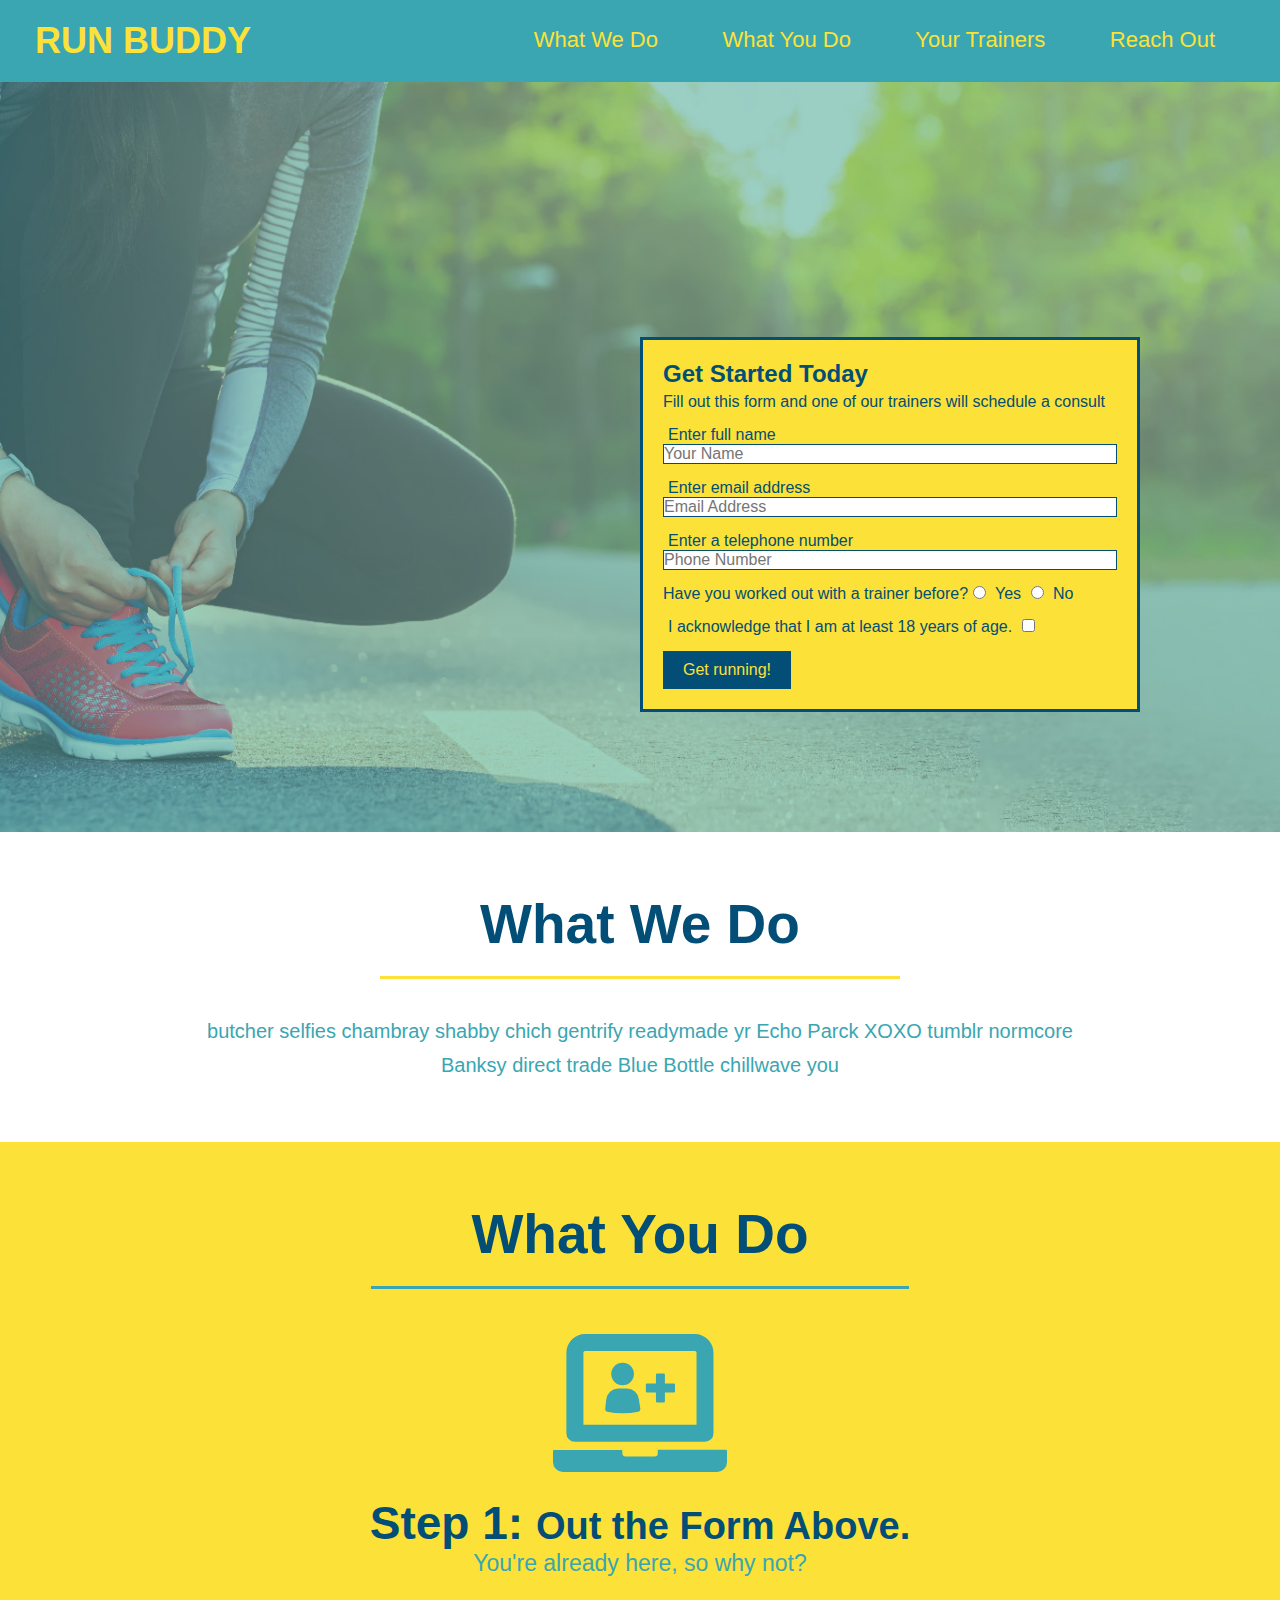
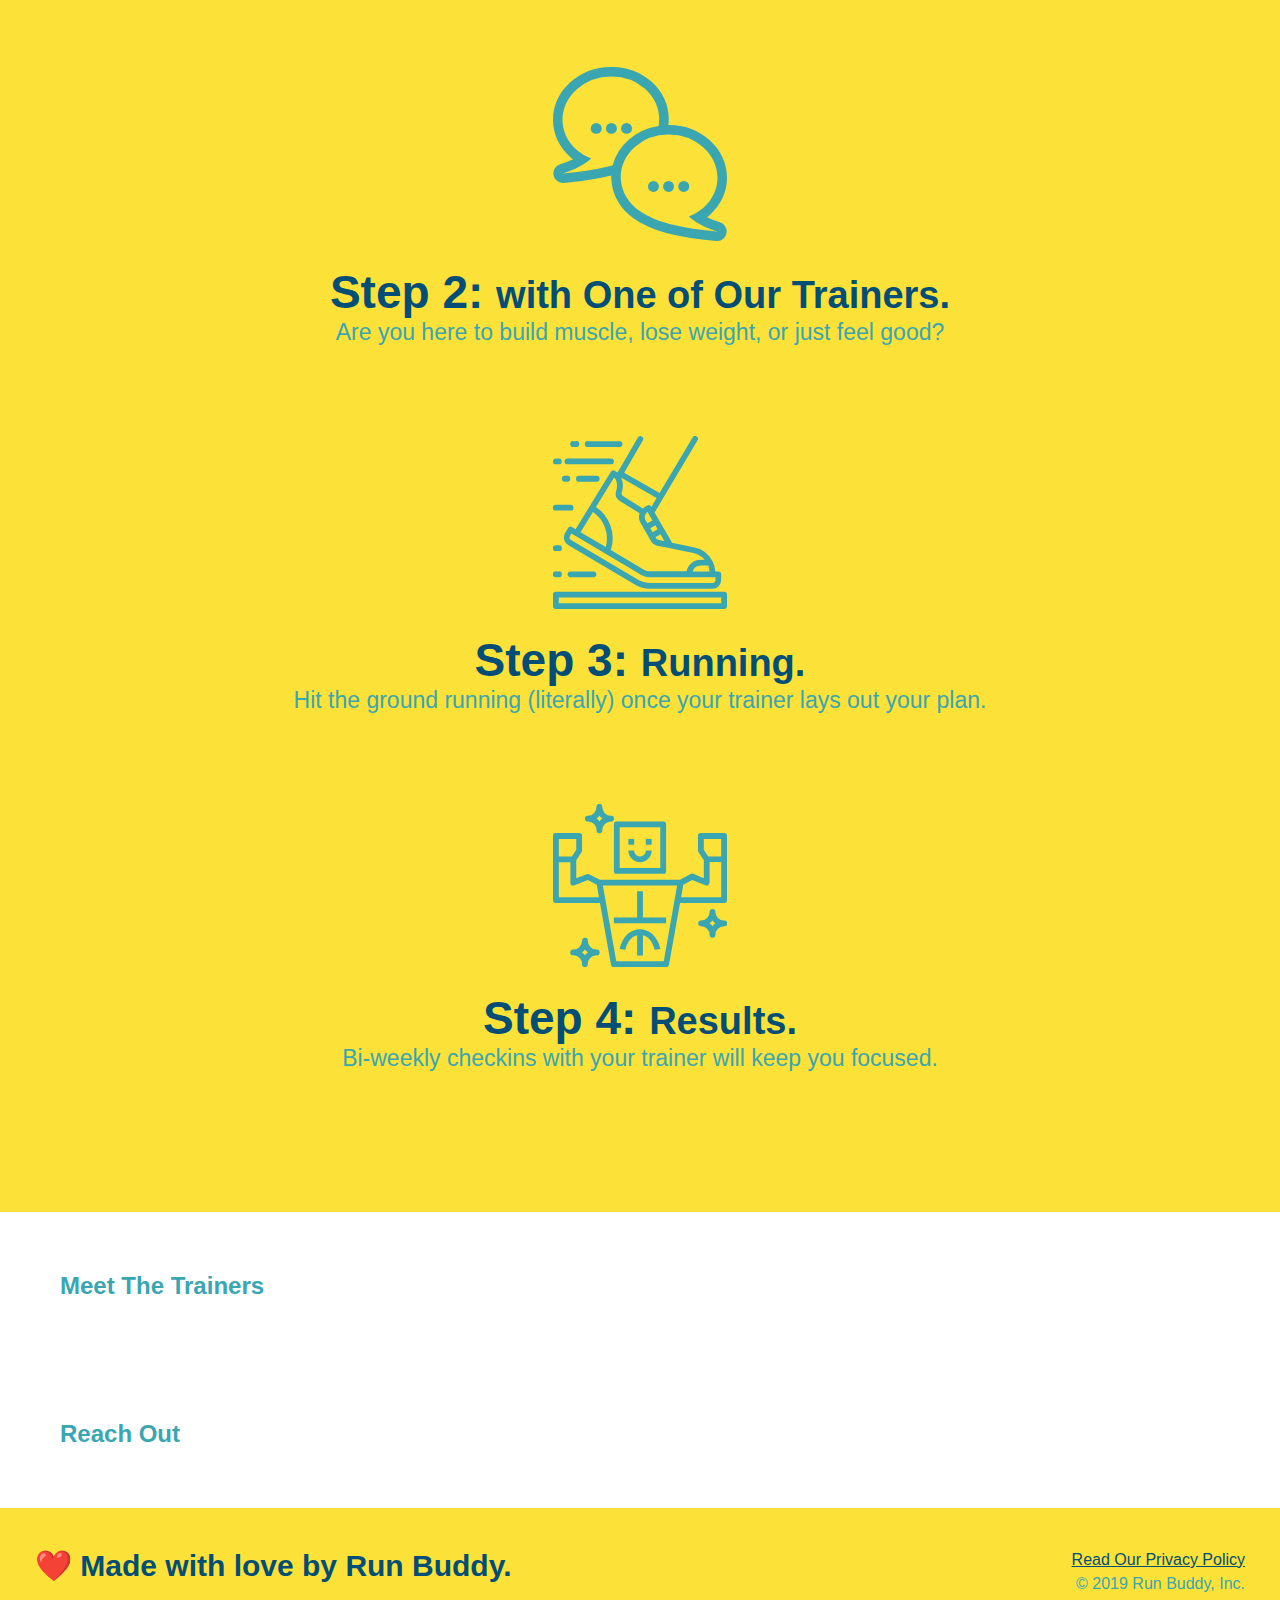
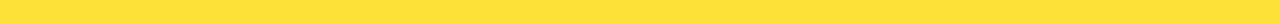
==== index.html @ bf5cc6c4 "span, DRY, multiple class declaration" ====
<!DOCTYPE html>
<html lang="en">

<head>
    <meta charset="UTF-8" />
    <meta http-equiv="X-UA-Compatible" content="IE=edge" />
    <meta name="viewport" content="width=device-width, initial-scale=1.0" />
    <title>Run Buddy</title>
    <link rel="stylesheet" href="assets/css/style.css" />
</head>

<body>
    <header>
        <h1>
            <a href="/">RUN BUDDY</a>
        </h1>

        <nav>
            <!-- Unordered List Element -->

            <ul>
                <!-- List item element -->

                <li>
                    <!-- Anchor element -->

                    <a href="#what-we-do">What We Do</a>
                </li>

                <li>
                    <a href="#what-you-do">What You Do</a>
                </li>

                <li>
                    <a href="#your-trainers">Your Trainers</a>
                </li>

                <li>
                    <a href="#reach-out">Reach Out</a>
                </li>
            </ul>
        </nav>
    </header>

    <!--Hero/jumbotron-->
    <section class="hero">
        <div class="hero-form">
            <h3>Get Started Today</h3>

            <p>
                Fill out this form and one of our trainers will schedule a consult
            </p>

            <!-- Add form element -->

            <form action="">
                <label for="name">Enter full name</label>

                <input type="text" placeholder="Your Name" name="name" id="name" class="form-input" />

                <label for="email">Enter email address</label>

                <input type="email" placeholder="Email Address" name="email" id="email" class="form-input" />

                <label for="phone">Enter a telephone number</label>

                <input type="tel" placeholder="Phone Number" name="phone" id="phone" class="form-input" />

                <p>
                    Have you worked out with a trainer before?

                    <input type="radio" name="trainer-confirm" id="trainer-yes" />

                    <label for="trainer-yes">Yes</label>

                    <input type="radio" name="trainer-confirm" id="trainer-no" />

                    <label for="trainer-no">No</label>
                </p>

                <p>
                    <label for="age">I acknowledge that I am at least 18 years of age.</label>

                    <input type="checkbox" id="age" name="age-confirm" />
                </p>

                <button type="submit">Get running!</button>
            </form>

            <!-- end hero -->
        </div>
    </section>

    <!--What We Do section-->
    <section id="what'we'do" class="intro">
        <h2 class="section-title primary-border">What We Do</h2>

        <p>
            butcher selfies chambray shabby chich gentrify readymade yr Echo Parck
            XOXO tumblr normcore Banksy direct trade Blue Bottle chillwave you
        </p>
    </section>

    <!--What You Do section-->
    <section id="what-you-do" class="steps">
        <h2 class="section-title secondary-border">What You Do</h2>

        <div>
            <img src="assets/css/images/01-04-svgs/step-1.svg" alt="">

            <h3>Step 1: <span>Out the Form Above.</span> </h3>

            <p>You're already here, so why not?</p>
        </div>

        <div>
            <img src="assets/css/images/01-04-svgs/step-2.svg" alt="">

            <h3>Step 2: <span> with One of Our Trainers.</span></h3>

            <p>Are you here to build muscle, lose weight, or just feel good?</p>
        </div>

        <div>
            <img src="assets/css/images/01-04-svgs/step-3.svg" alt="">

            <h3>Step 3: <span> Running.</span></h3>

            <p>Hit the ground running (literally) once your trainer lays out your plan.</p>
        </div>

        <div>
            <img src="assets/css/images/01-04-svgs/step-4.svg" alt="">

            <h3>Step 4: <span> Results.</span></h3>

            <p>Bi-weekly checkins with your trainer will keep you focused.</p>
        </div>
    </section>

    <!--Meet the trainers section-->
    <section id="your-trainers">
        <h2>Meet The Trainers</h2>
    </section>

    <!--Reach Out section-->
    <section id="reach-out">
        <h2>Reach Out</h2>
    </section>

    <!--Footer-->
    <footer>
        <h2>❤️ Made with love by Run Buddy.</h2>

        <div>
            <a href="#">Read Our Privacy Policy</a><br />

            &copy; 2019 Run Buddy, Inc.
        </div>
    </footer>
</body>

</html>
---- assets/css/style.css ----
* {
  margin: 0;

  padding: 0;

  box-sizing: border-box;
}

body {
  /* more on this crazy alphanumerical value in a minute! */

  color: #39a6b2;

  font-family: helvetica, Arial, sans-serif;
}

/* apply styles to <header> */

header {
  padding: 20px 35px;

  background-color: #39a6b2;
}

header h1 {
  font-weight: bold;

  font-size: 36px;

  color: #fce138;

  margin: 0;

  display: inline;
}

header a {
  text-decoration: none;

  color: #fce138;
}

header nav {
  float: right;

  margin: 7px 0;
}

header nav ul li {
  display: inline;
}

header nav ul li a {
  margin: 0 30px;

  font-weight: lighter;

  font-size: 22px;
}

footer {
  background-color: #fce138;

  width: 100%;

  padding: 40px 35px;
}

footer h2 {
  display: inline;

  color: #024e76;

  font-size: 30px;

  margin: 0;
}

footer div {
  float: right;

  line-height: 1.5;

  text-align: right;
}

footer a {
  color: #024e76;
}

section {
  padding: 60px;
}

/* Hero Style Start */

.hero {
  background-image: url("images/hero-bg.jpeg");

  height: 750px;

  background-size: cover;

  background-position: center;

  position: relative;
}

/* Hero form style */

.hero-form {
  border: solid 3px #024e76;

  background-color: #fce138;

  padding: 20px;

  width: 500px;

  color: #024e76;

  position: absolute;

  bottom: 120px;

  right: 140px;
}

.hero-form h3 {
  font-size: 24px;

  margin: 0;
}

.hero-form p {
  margin: 5px 0 15px 0;
}

.form-input {
  border: 1px solid #024e76;

  display: block;

  padding: 7px 15 px;

  font-size: 16px;

  color: #024e76;

  width: 100%;

  margin-bottom: 15px;
}

.hero-form label {
  margin: 0 5px;
}

.hero-form button {
  color: #fce138;

  background-color: #024e76;

  border: none;

  padding: 10px 20px;

  font-size: 16px;
}

/* Hero Style End */

/* What we do section */

.intro {
  text-align: center;
}

.intro p {
  line-height: 1.7;

  color: #39a6b2;

  width: 80%;

  font-size: 20px;

  /* add this alongside your other declarations */

  margin: 0 auto;
}

/* What we do section end */

/* What you do section */

.steps {
  text-align: center;

  background-color: #fce138;
}

.section-title {
  font-size: 55px;

  color: #024e76;

  margin-bottom: 35px;

  padding: 0 100px 20px 100px;

  display: inline-block;

  border-bottom: 3px solid;
}

.primary-border {

border-color: #fce138;

}

.secondary-border {

border-color: #39a6b2;

}

.steps div {

margin-bottom: 80px;

}

.steps img {

width: 15%;

margin: 10px 0;

}

.steps h3 {

color: #024e76;

font-size: 46px;

margin-top: 10px;

}

.steps p {

color: #39a6b2;

font-size: 23px;

}

.steps span {

font-size: 38px;

}
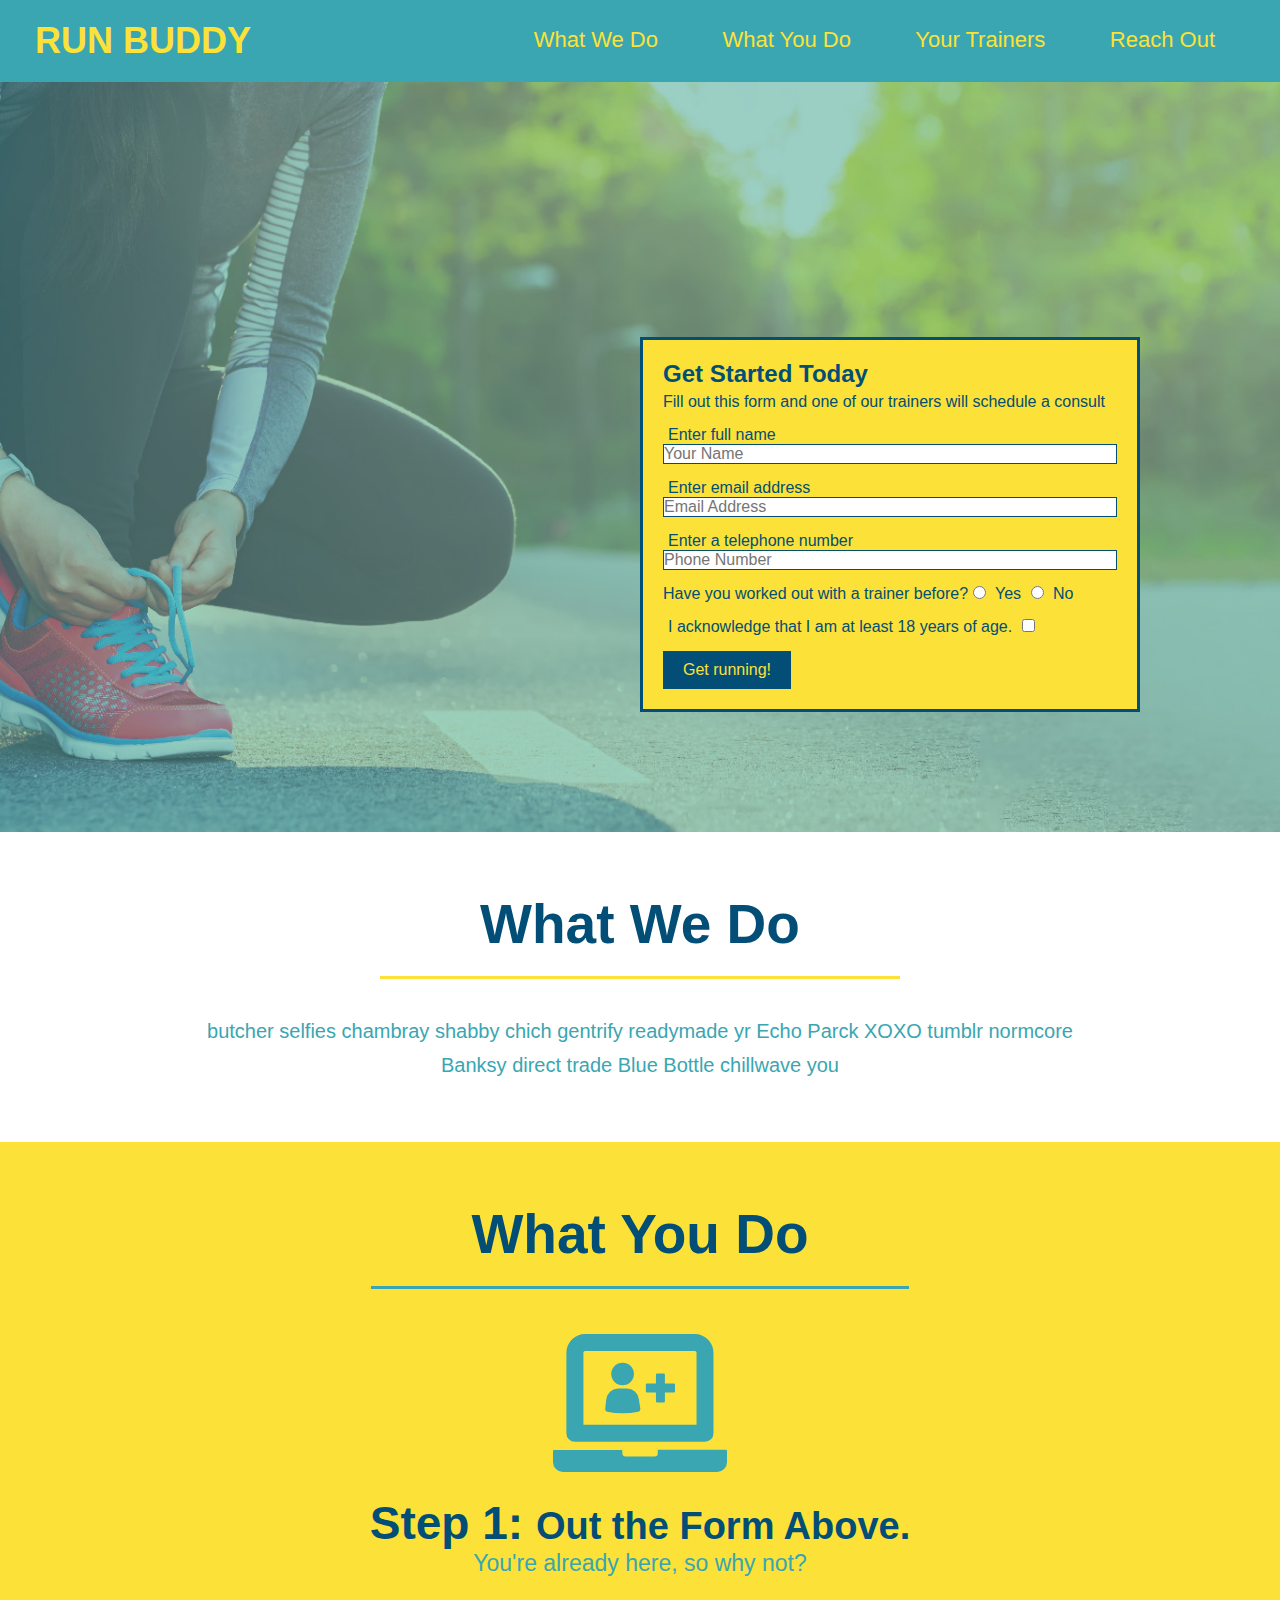
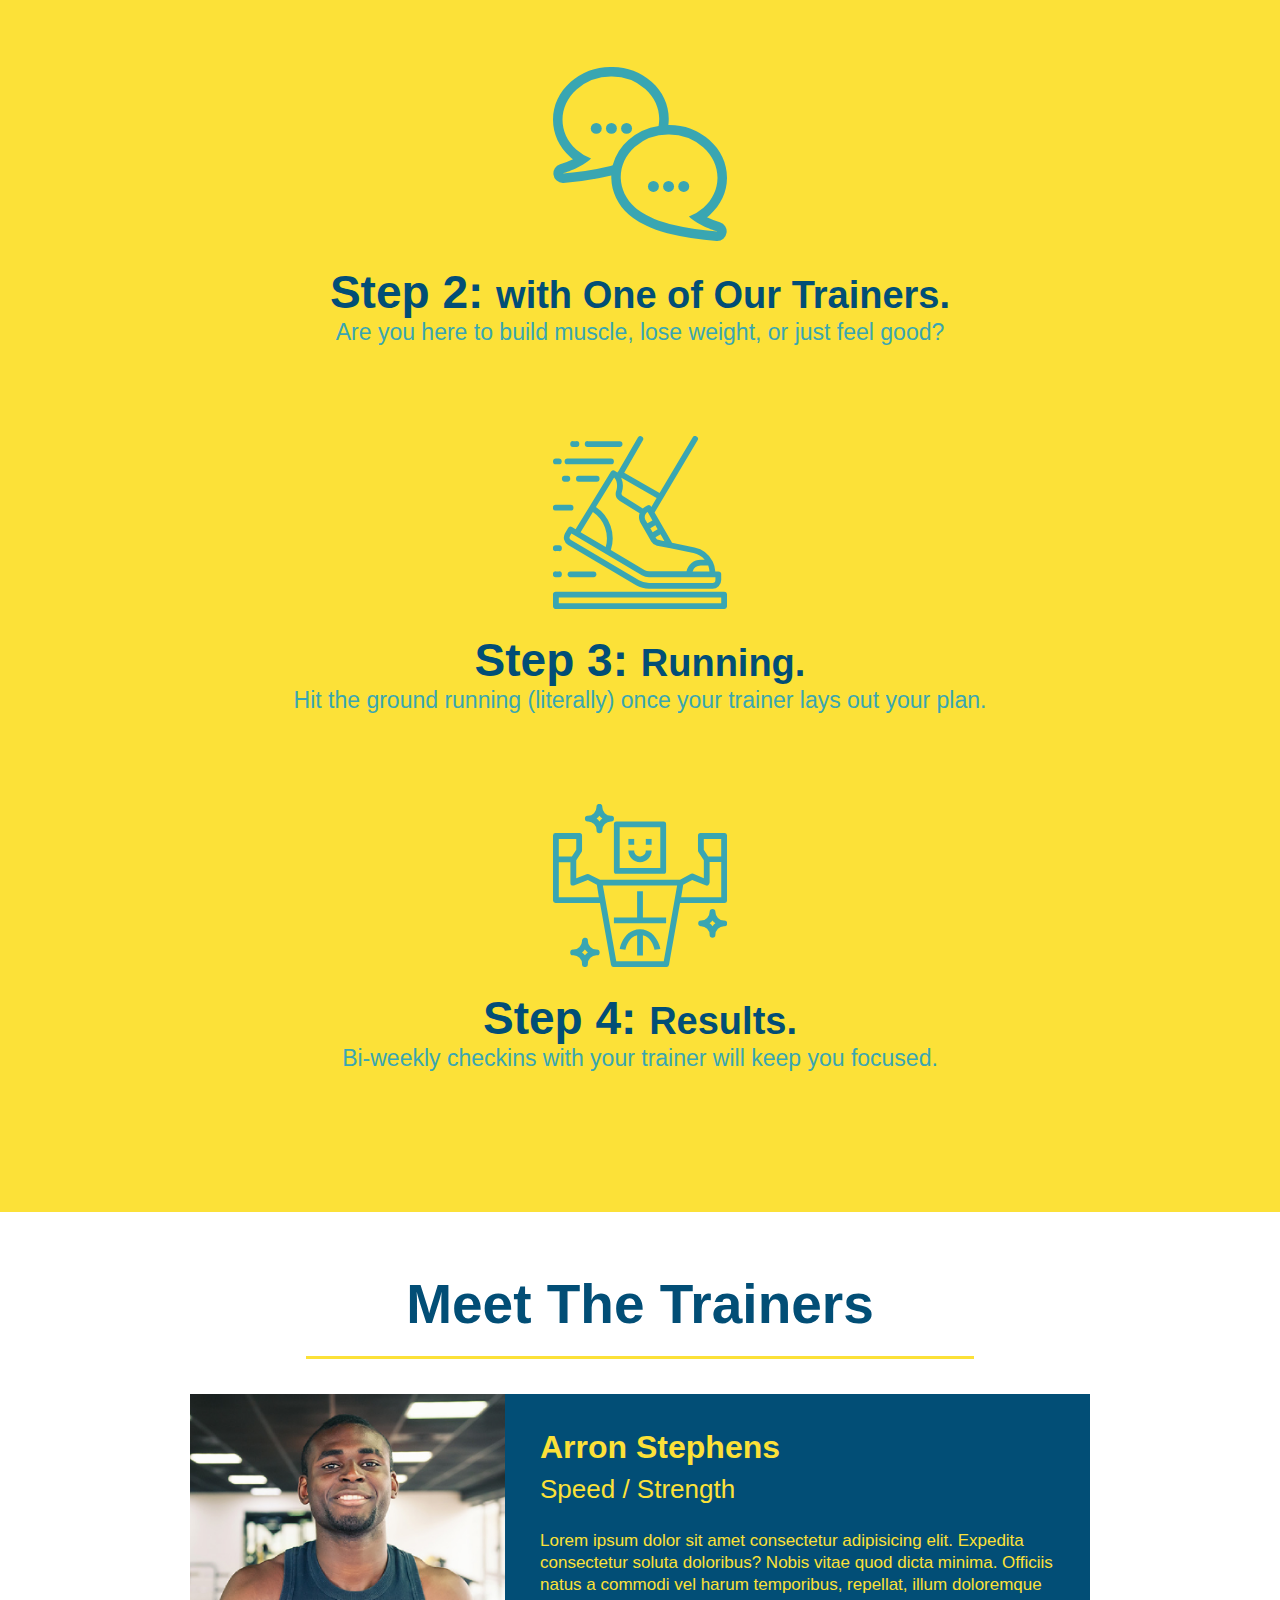
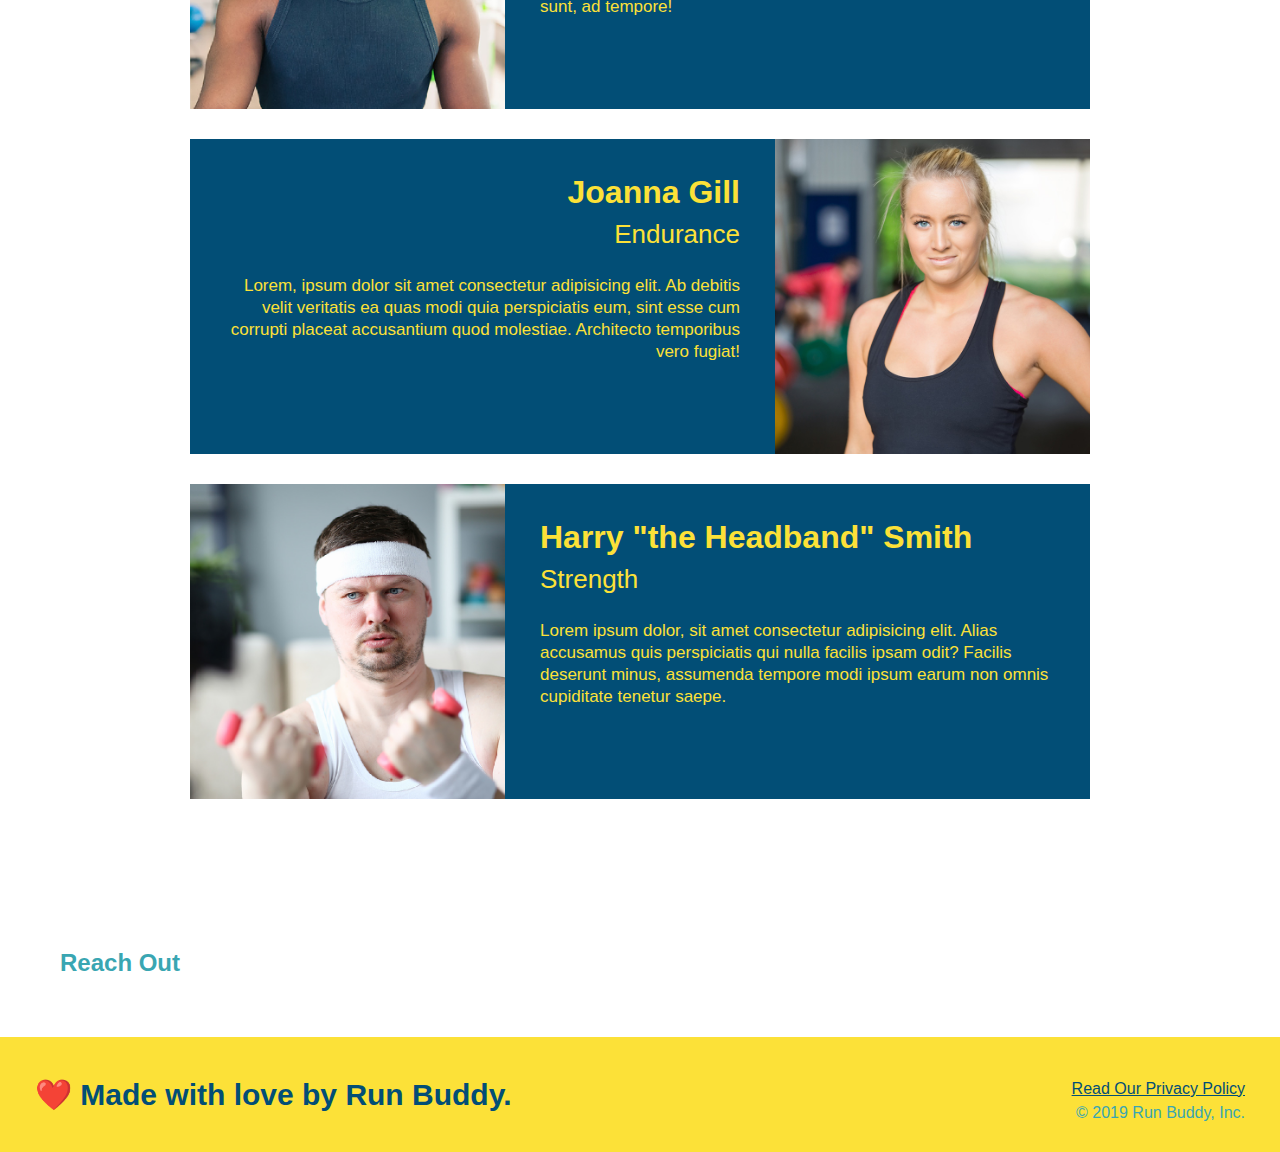
==== commit 8669300f: "all trainer bio updated and formatted" ====
--- a/index.html
+++ b/index.html
@@ -139,8 +139,72 @@
     </section>
 
     <!--Meet the trainers section-->
-    <section id="your-trainers">
-        <h2>Meet The Trainers</h2>
+    <section id="your-trainers" class="trainers">
+        <h2 class="section-title primary-border">Meet The Trainers</h2>
+
+        <article class="trainer">
+
+            <img src="assets/css/images/trainer-1.jpg" alt="Arron Stephens in his workout clothes, ready to pump iron">
+
+            <div class="trainer-bio text-left">
+
+                <h3>Arron Stephens</h3>
+
+                <h4>Speed / Strength</h4>
+
+                <p>
+
+                    Lorem ipsum dolor sit amet consectetur adipisicing elit. Expedita consectetur soluta doloribus?
+                    Nobis vitae quod dicta minima. Officiis natus a commodi vel harum temporibus, repellat, illum
+                    doloremque sunt, ad tempore!
+
+                </p>
+
+            </div>
+
+        </article>
+
+        <!-- second trainer bio -->
+
+        <article class="trainer">
+
+            <div class="trainer-bio text-right">
+
+                <h3>Joanna Gill</h3>
+
+                <h4>Endurance</h4>
+
+                <p>Lorem, ipsum dolor sit amet consectetur adipisicing elit. Ab debitis velit veritatis ea quas modi
+                    quia perspiciatis eum, sint esse cum corrupti placeat accusantium quod molestiae. Architecto
+                    temporibus vero fugiat!</p>
+
+            </div>
+
+            <img src="assets/css/images/trainer-2.jpg" alt="Joanna Gill cooling off after a workout" />
+
+        </article>
+
+        <!-- third trainer bio -->
+
+        <article class="trainer">
+
+            <img src="assets/css/images/trainer-3.jpg"
+                alt="Harry Smith wearing a headband and lifting comically small pink weights" />
+
+            <div class="trainer-bio text-left">
+
+                <h3>Harry "the Headband" Smith</h3>
+
+                <h4>Strength</h4>
+
+                <p>Lorem ipsum dolor, sit amet consectetur adipisicing elit. Alias accusamus quis perspiciatis qui nulla
+                    facilis ipsam odit? Facilis deserunt minus, assumenda tempore modi ipsum earum non omnis cupiditate
+                    tenetur saepe.</p>
+
+            </div>
+
+        </article>
+
     </section>
 
     <!--Reach Out section-->
--- a/assets/css/style.css
+++ b/assets/css/style.css
@@ -262,4 +262,84 @@
 
 font-size: 38px;
 
-}+}
+
+/* What you do end */
+
+/* Your Trainers */
+
+.trainers {
+
+text-align: center;
+
+}
+
+.trainer {
+
+width: 900px;
+
+margin: 0 auto 30px auto;
+
+background: #024e76;
+
+color: #fce138;
+
+overflow: auto;
+
+}
+
+.trainer img {
+
+width: 35%;
+
+float: left;
+
+}
+
+.trainer-bio {
+
+padding: 35px;
+
+float: left;
+
+width: 65%;
+
+}
+
+.text-left {
+
+text-align: left;
+
+}
+
+.text-right {
+
+text-align: right;
+
+}
+
+.trainer-bio h3 {   
+
+font-size: 32px;
+
+margin-bottom: 8px;
+
+}
+
+.trainer-bio h4 {
+
+font-weight: lighter;
+
+font-size: 26px;
+
+margin-bottom: 25px;
+
+}
+
+.trainer-bio p {
+
+font-size: 17px;
+
+line-height: 1.3;
+
+}
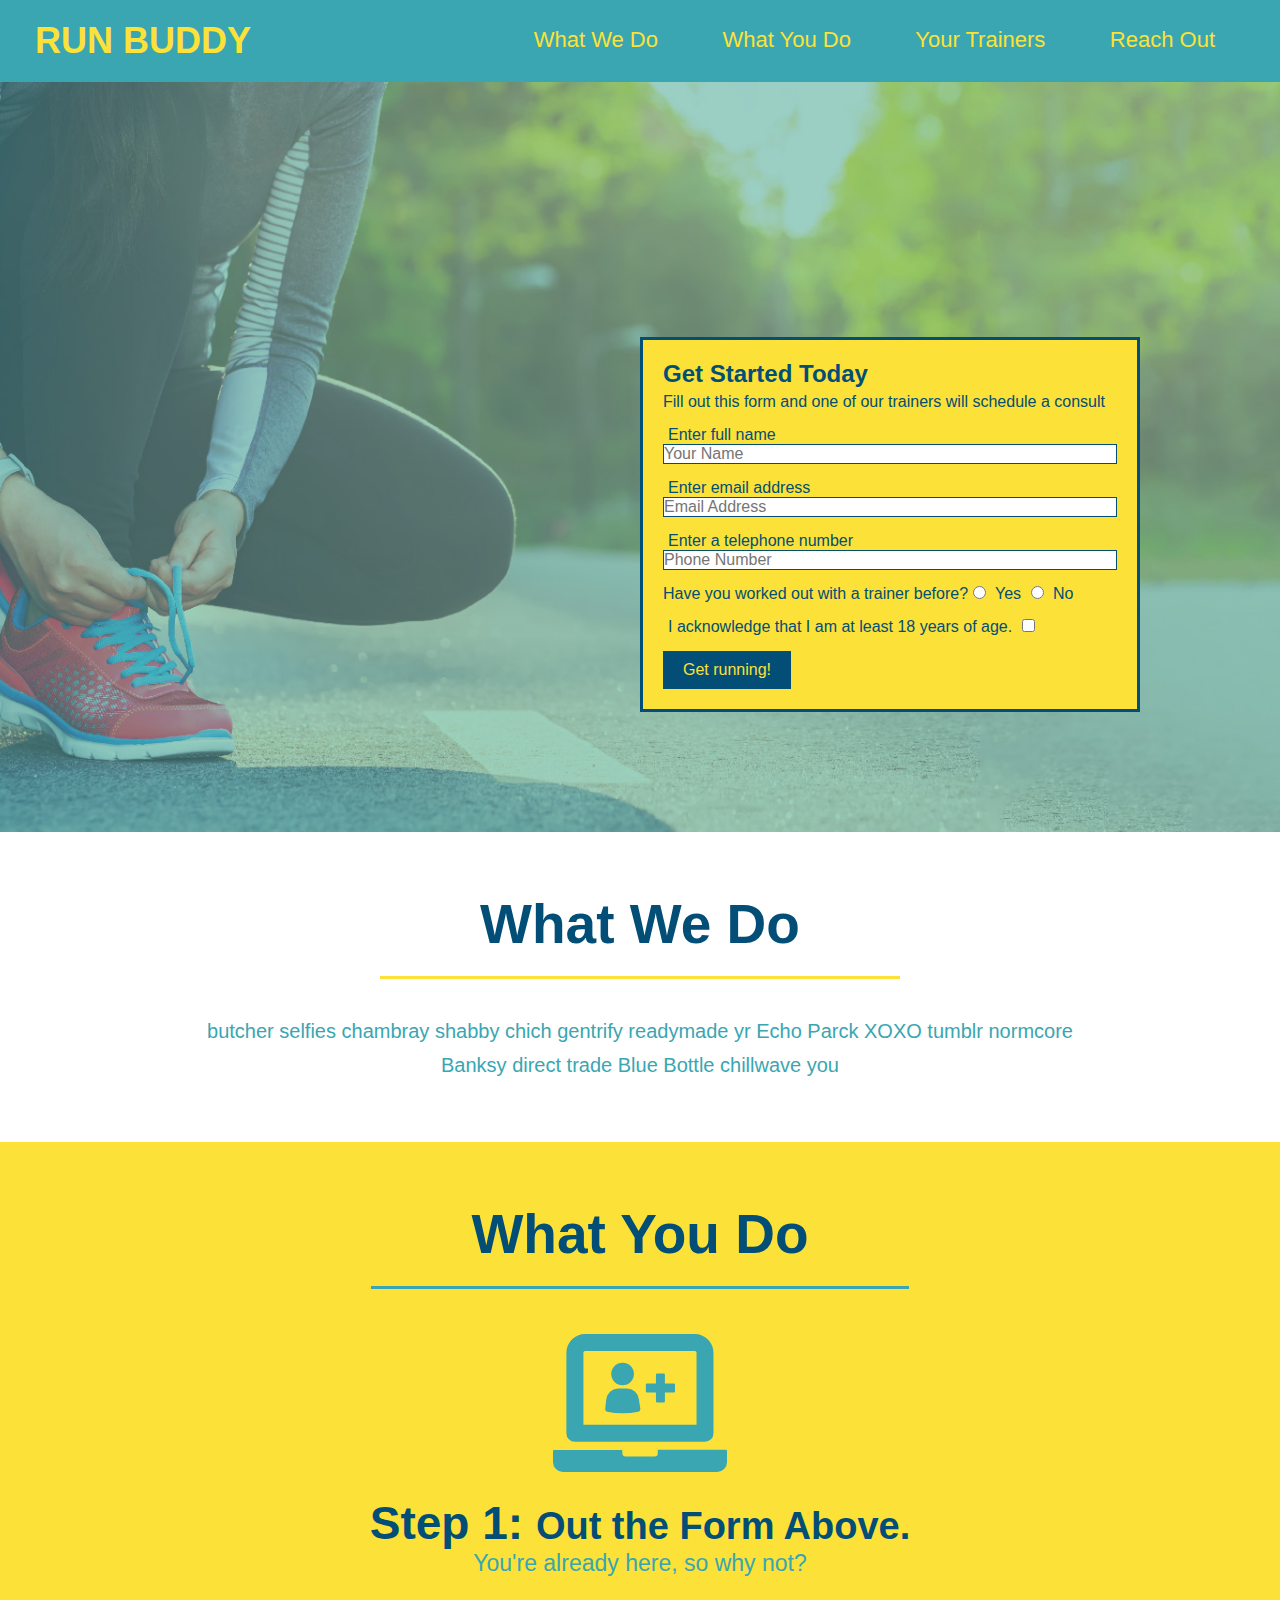
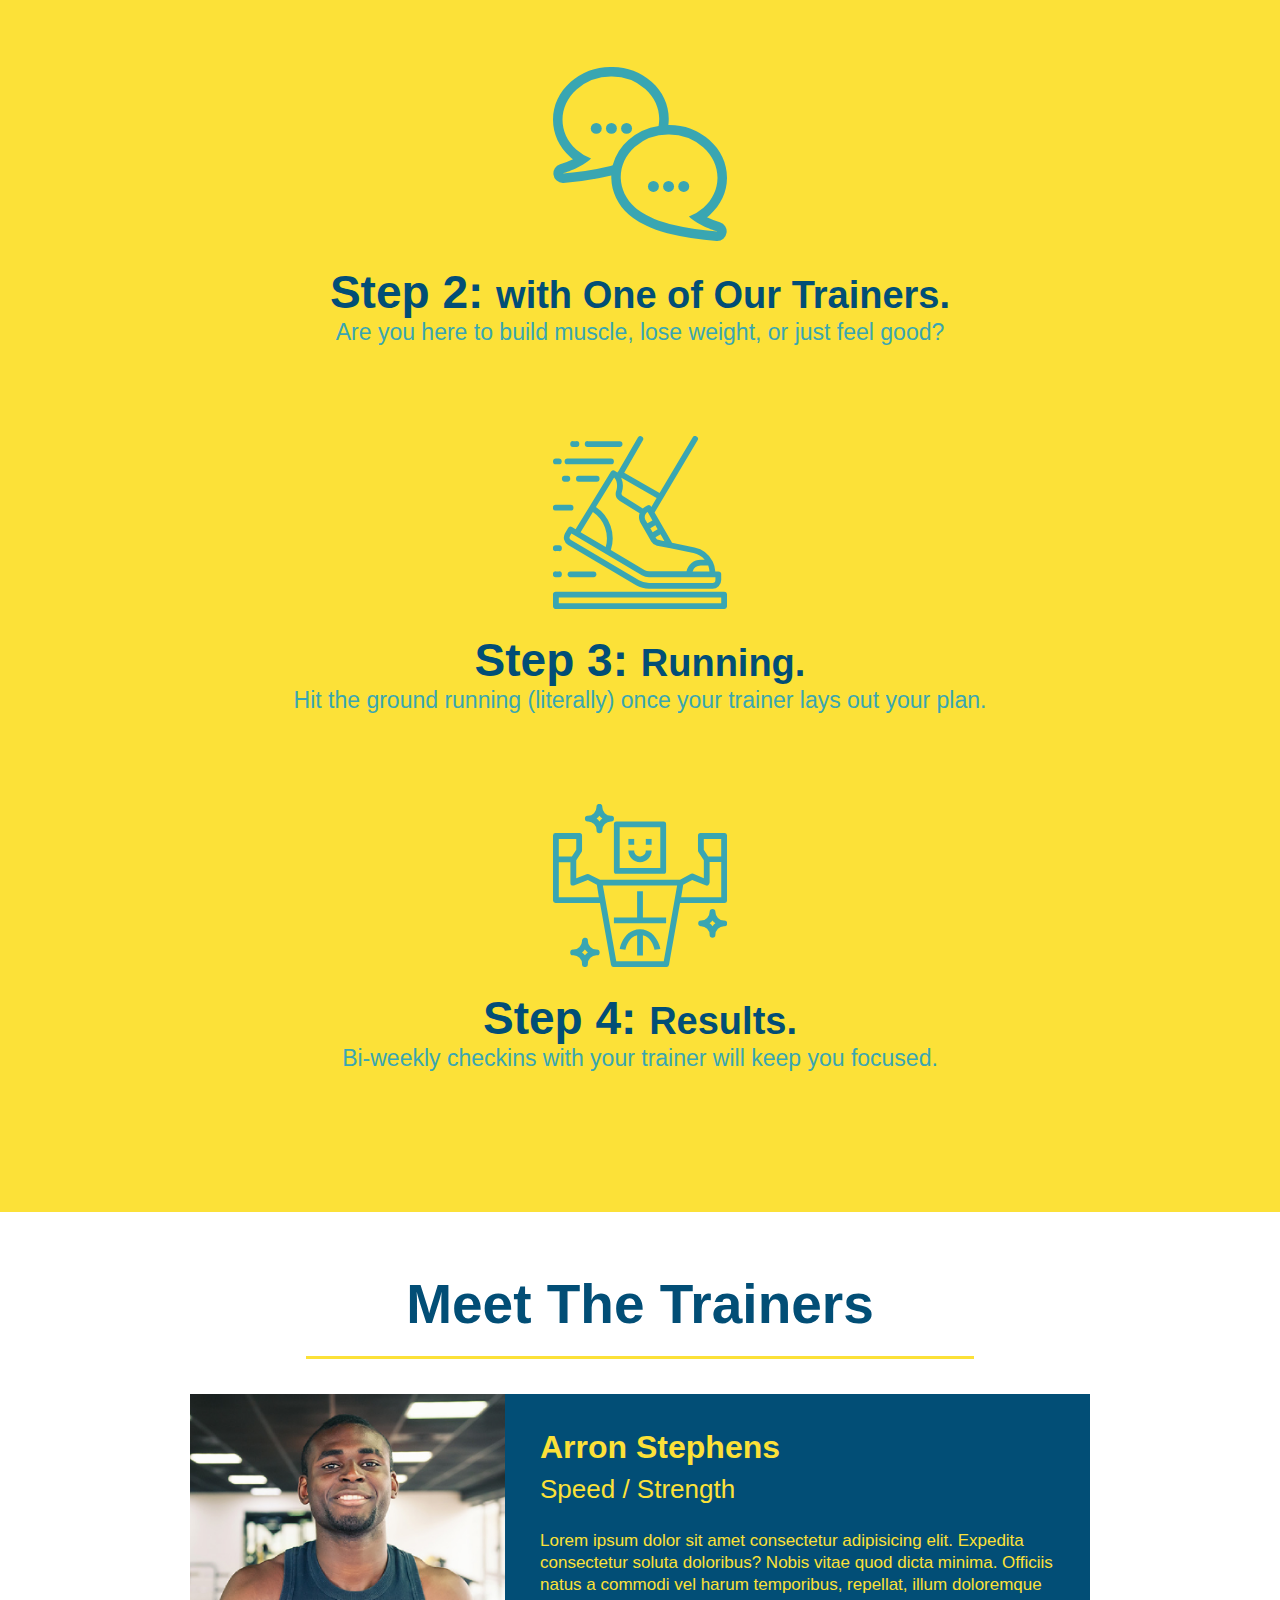
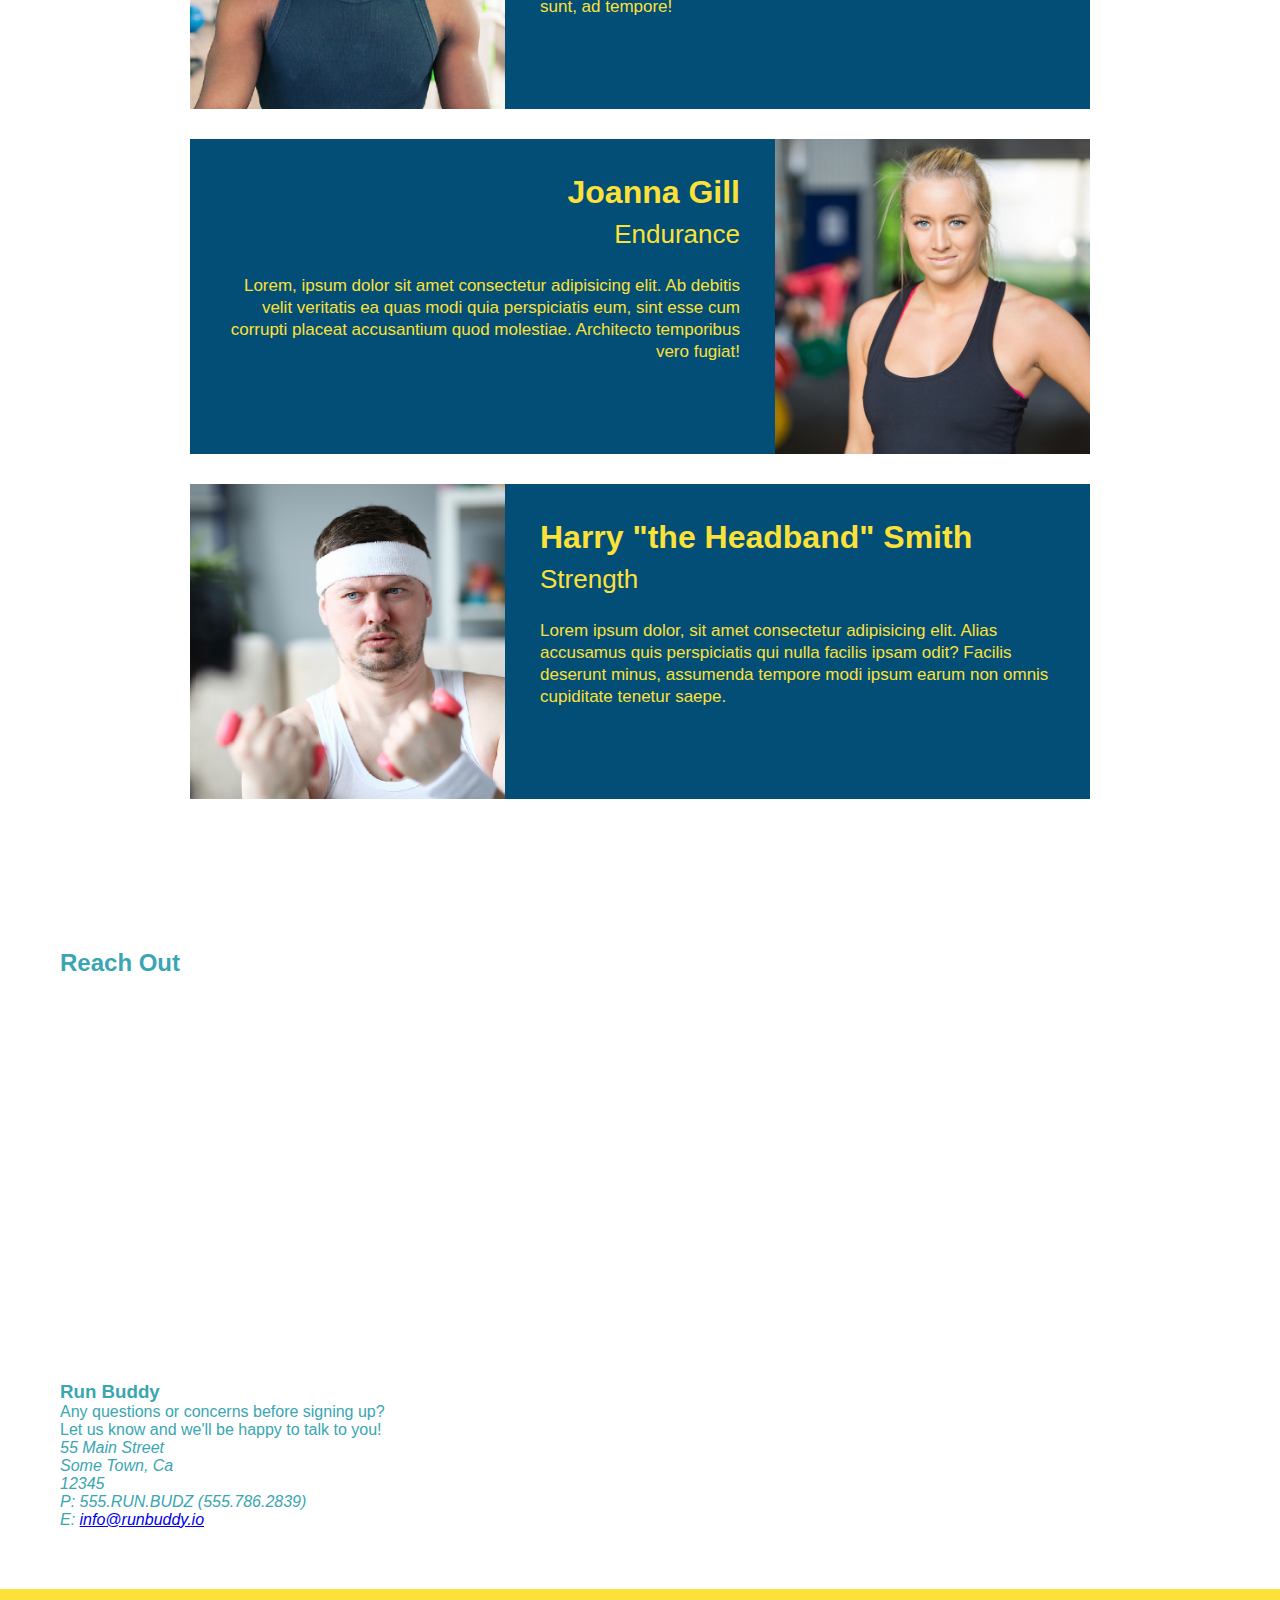
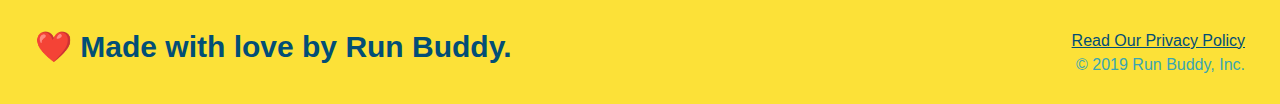
==== commit 659e9ab8: "iframe, address" ====
--- a/index.html
+++ b/index.html
@@ -210,6 +210,46 @@
     <!--Reach Out section-->
     <section id="reach-out">
         <h2>Reach Out</h2>
+
+        <div class="contact-info">
+
+            <iframe
+                src="
+                https://www.google.com/maps/embed?pb=!1m18!1m12!1m3!1d2885.2345832772603!2d-79.76174168412244!3d43.68488627912023!2m3!1f0!2f0!3f0!3m2!1i1024!2i768!4f13.1!3m3!1m2!1s0x882b159775f459af%3A0x6184ced836f66ae!2sBrampton%20City%20Hall!5e0!3m2!1sen!2sca!4v1652155874396!5m2!1sen!2sca"
+                width="400" height="400" style="border:0;" allowfullscreen="" loading="lazy">
+
+            </iframe>
+        </div>
+
+        <div>
+
+            <h3>Run Buddy</h3>
+
+            <p>
+
+                Any questions or concerns before signing up?
+
+                <br />
+
+                Let us know and we'll be happy to talk to you!
+
+            </p>
+
+            <address>
+
+                55 Main Street <br />
+
+                Some Town, Ca <br />
+
+                12345 <br />
+
+                P: 555.RUN.BUDZ (555.786.2839) <br />
+
+                E: <a href="mailto:info@runbuddy.io">info@runbuddy.io</a>
+
+            </address>
+
+        </div>
     </section>
 
     <!--Footer-->
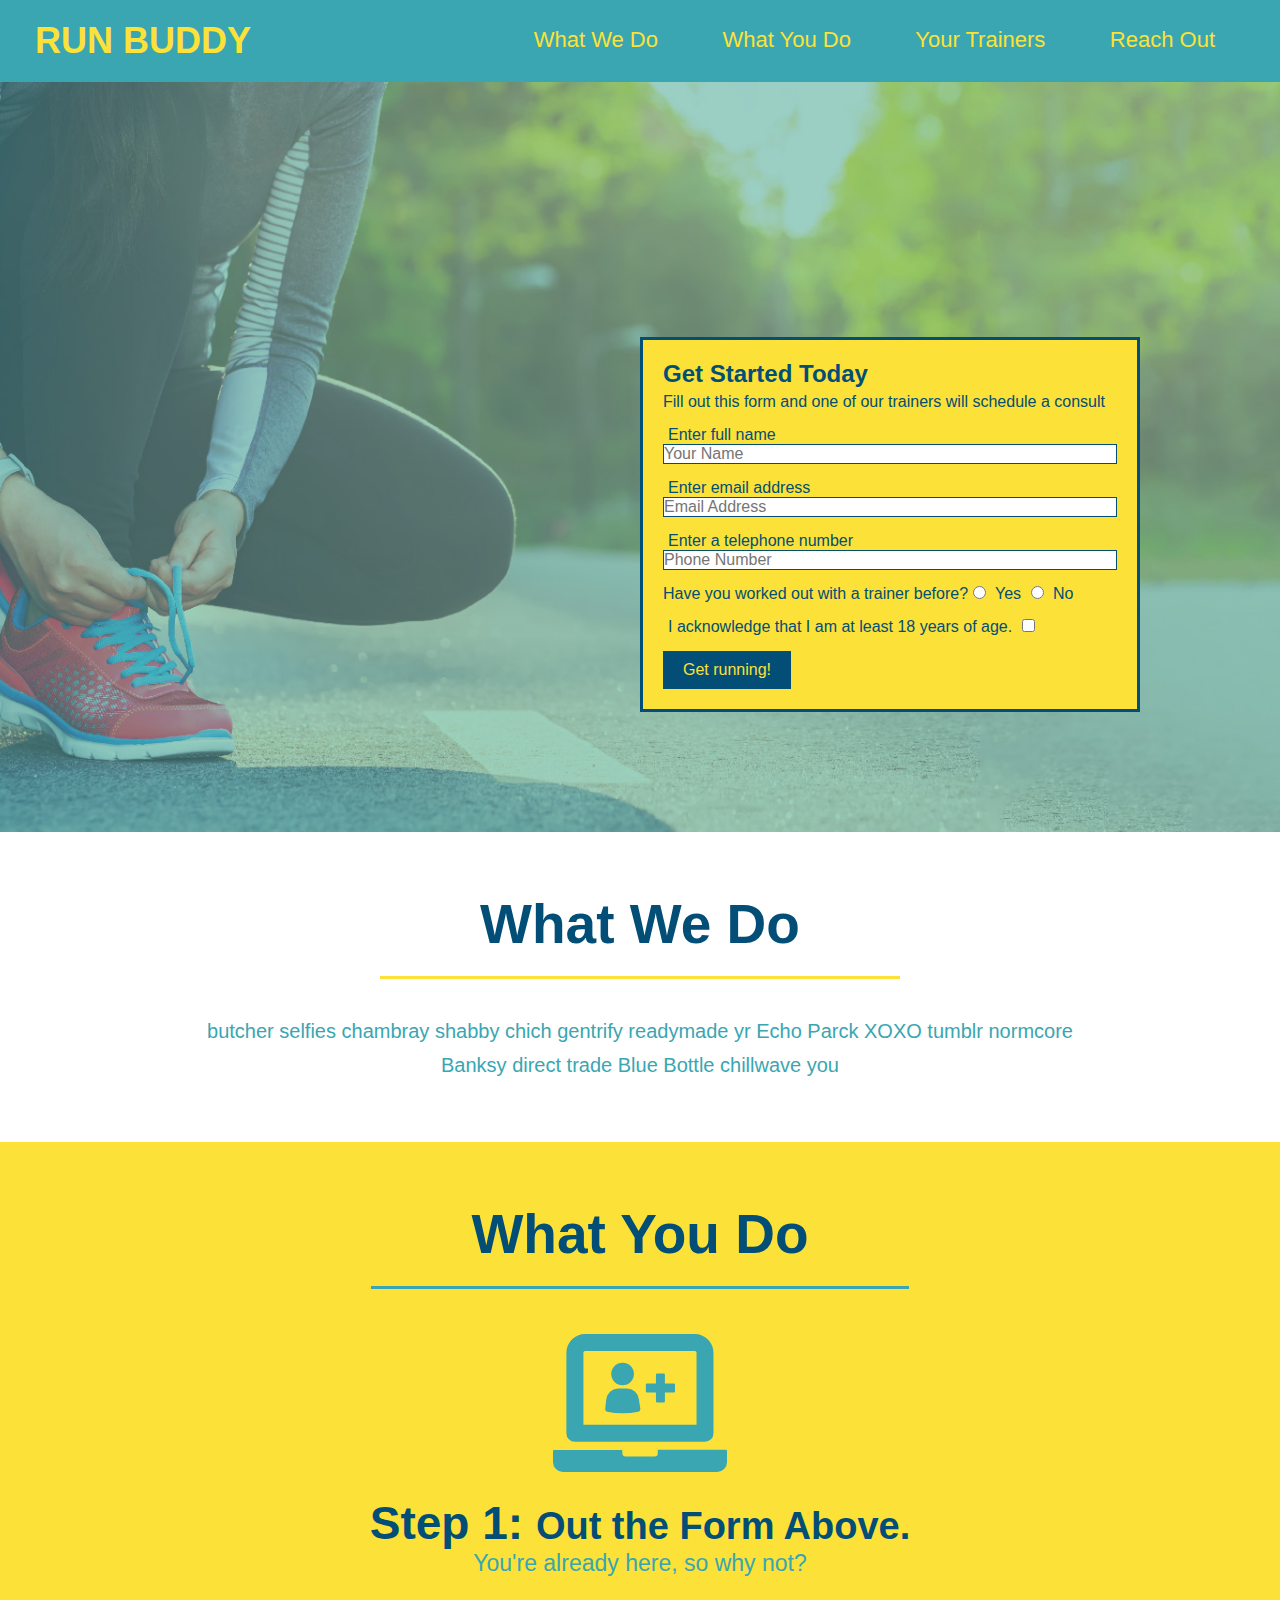
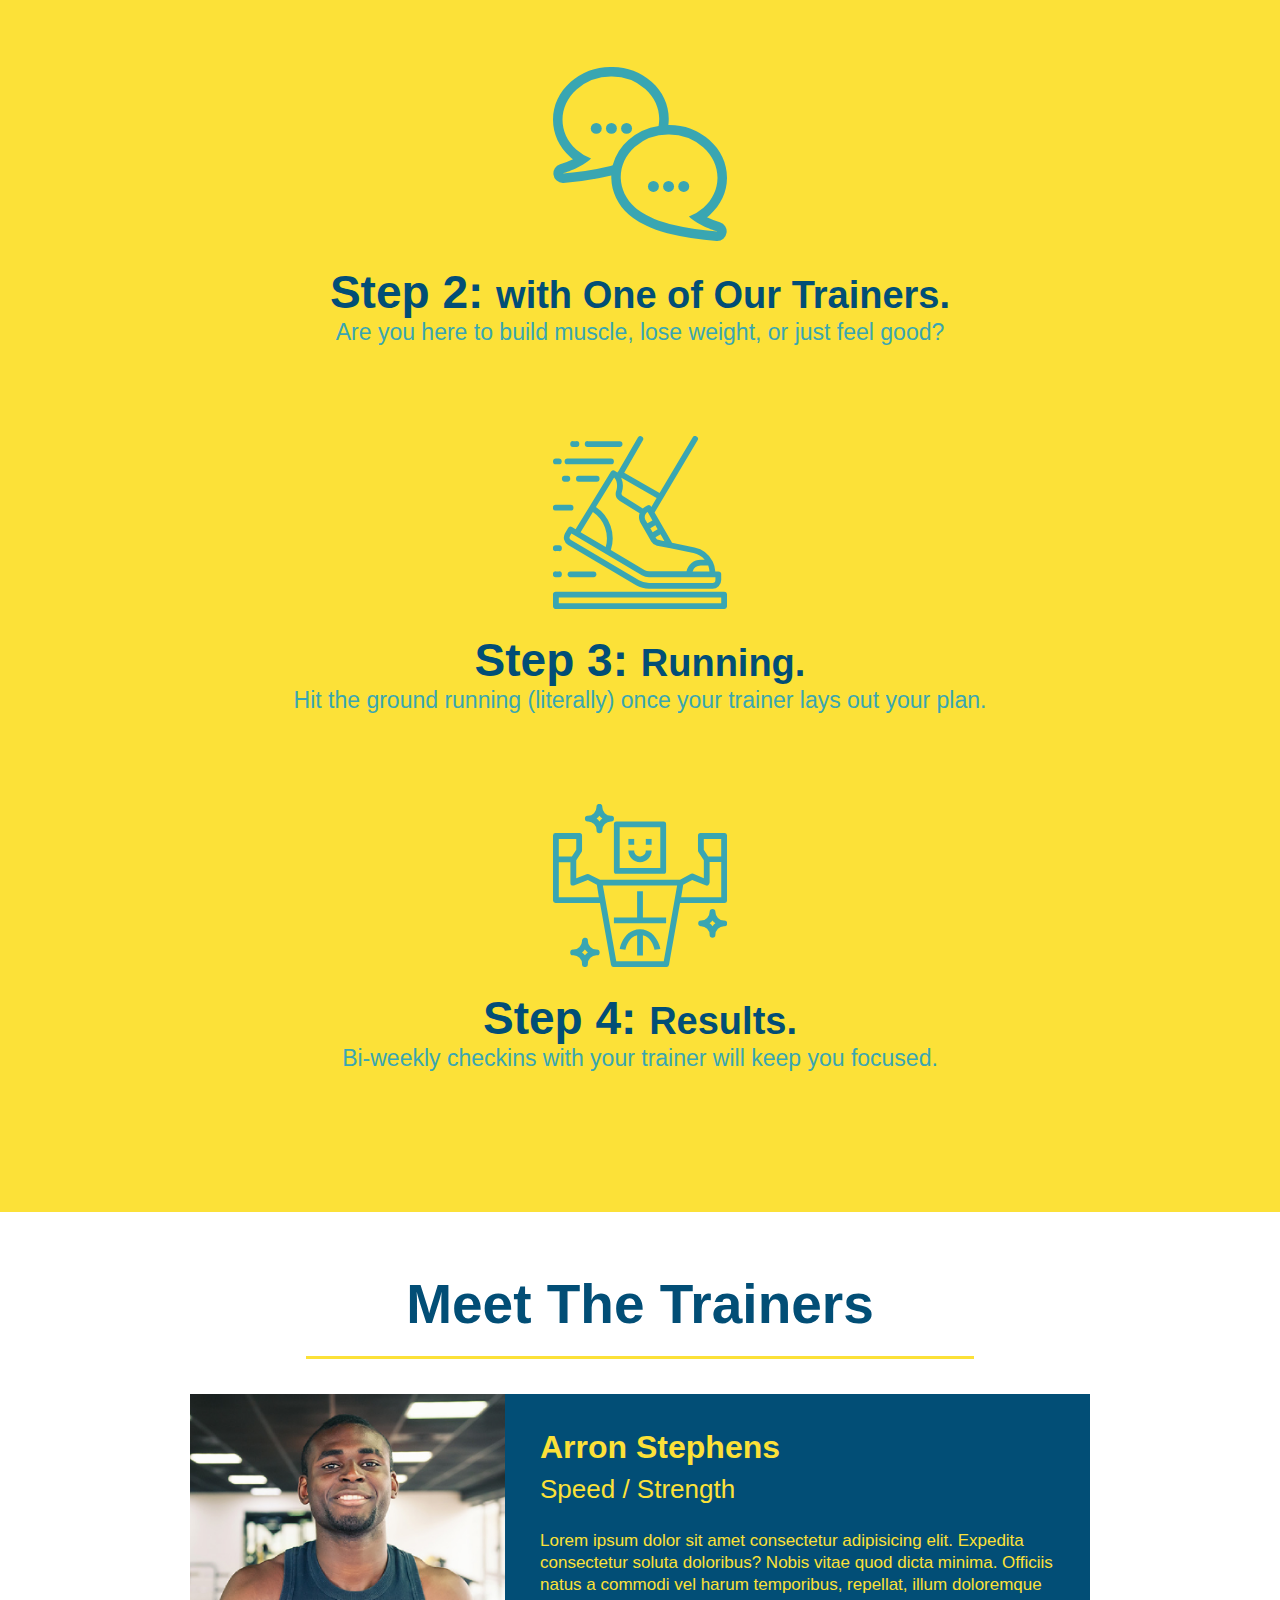
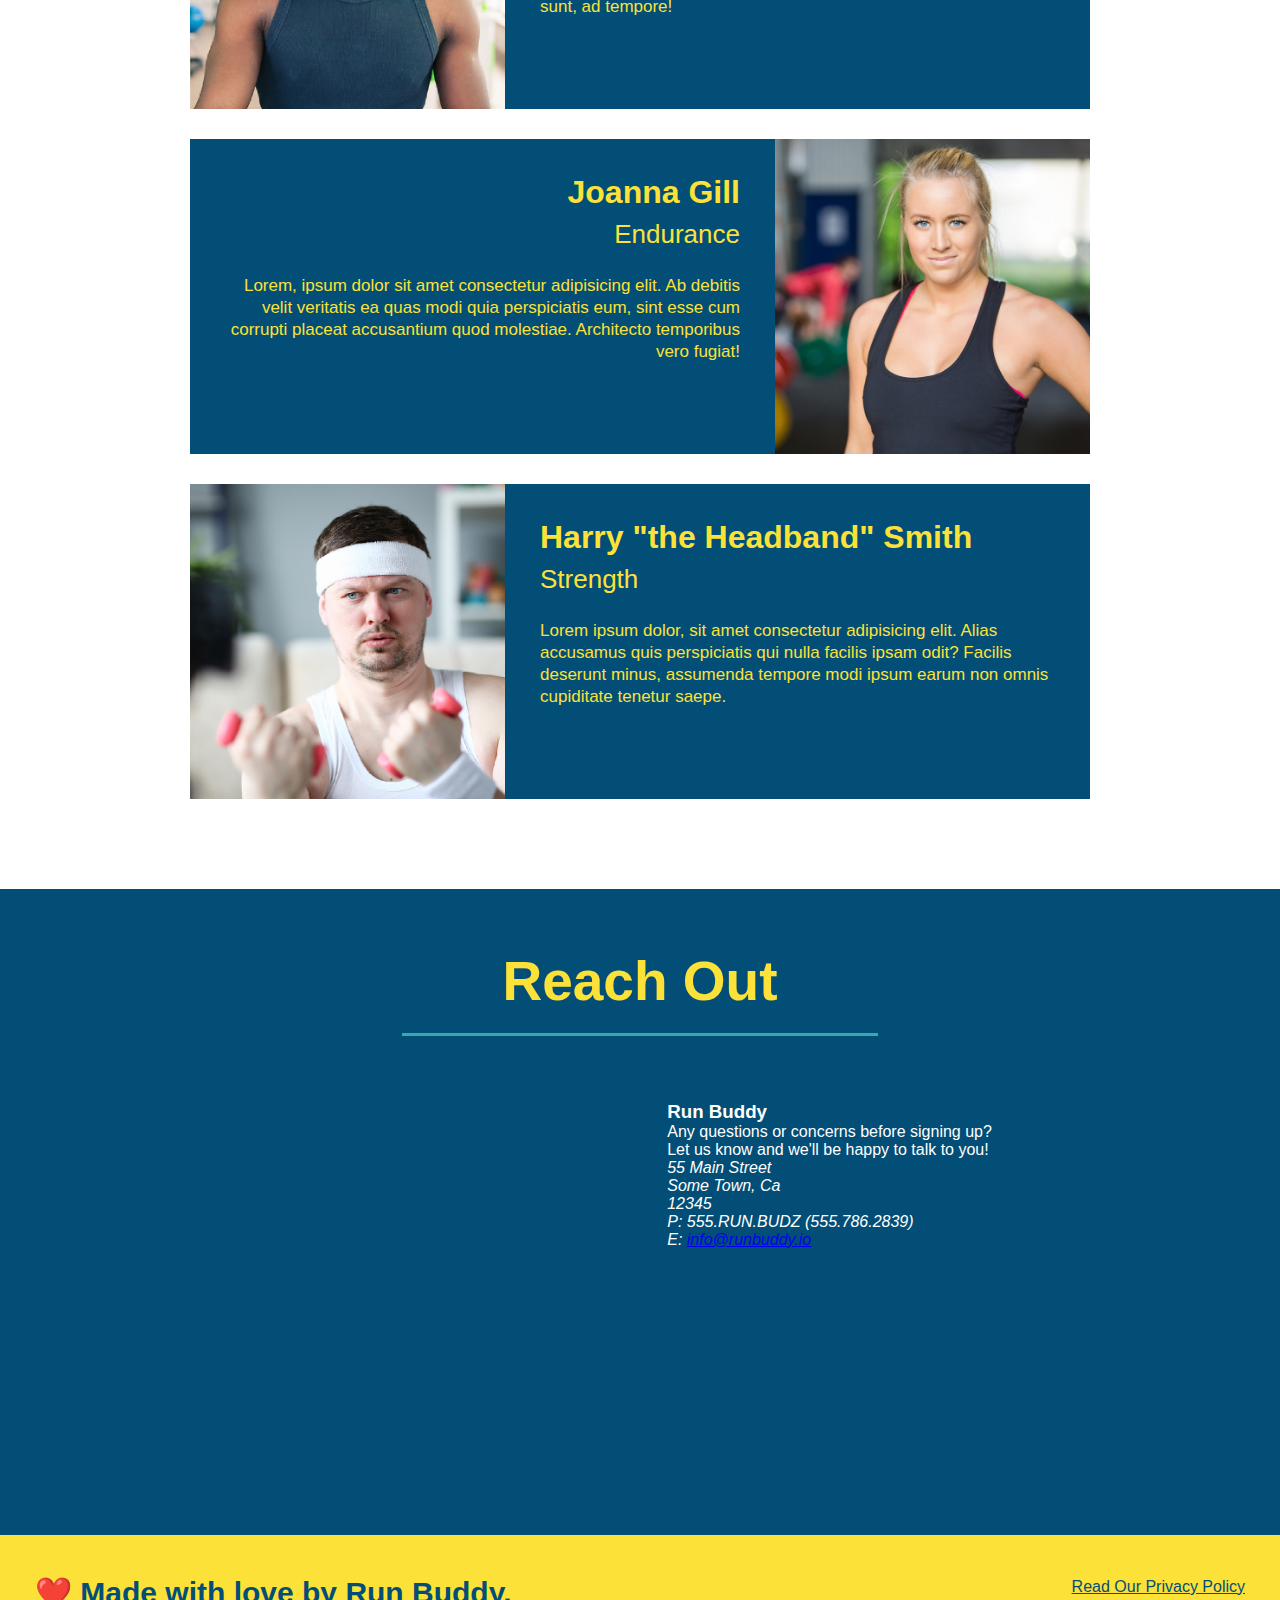
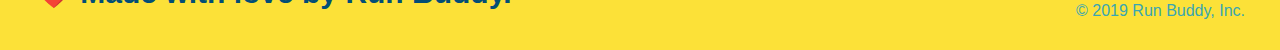
==== commit 0e887c3f: "reach out section, iframe, stlying" ====
--- a/index.html
+++ b/index.html
@@ -208,8 +208,8 @@
     </section>
 
     <!--Reach Out section-->
-    <section id="reach-out">
-        <h2>Reach Out</h2>
+    <section id="reach-out" class="contact">
+        <h2 class="section-title secondary-border">Reach Out</h2>
 
         <div class="contact-info">
 
@@ -219,35 +219,37 @@
                 width="400" height="400" style="border:0;" allowfullscreen="" loading="lazy">
 
             </iframe>
-        </div>
-
-        <div>
-
-            <h3>Run Buddy</h3>
-
-            <p>
-
-                Any questions or concerns before signing up?
-
-                <br />
-
-                Let us know and we'll be happy to talk to you!
-
-            </p>
-
-            <address>
-
-                55 Main Street <br />
-
-                Some Town, Ca <br />
-
-                12345 <br />
-
-                P: 555.RUN.BUDZ (555.786.2839) <br />
-
-                E: <a href="mailto:info@runbuddy.io">info@runbuddy.io</a>
-
-            </address>
+
+
+            <div>
+
+                <h3>Run Buddy</h3>
+
+                <p>
+
+                    Any questions or concerns before signing up?
+
+                    <br />
+
+                    Let us know and we'll be happy to talk to you!
+
+                </p>
+
+                <address>
+
+                    55 Main Street <br />
+
+                    Some Town, Ca <br />
+
+                    12345 <br />
+
+                    P: 555.RUN.BUDZ (555.786.2839) <br />
+
+                    E: <a href="mailto:info@runbuddy.io">info@runbuddy.io</a>
+
+                </address>
+
+            </div>
 
         </div>
     </section>
--- a/assets/css/style.css
+++ b/assets/css/style.css
@@ -343,3 +343,43 @@
 line-height: 1.3;
 
 }
+
+/* Reach out section */
+
+.contact  {
+
+text-align: center;
+
+background: #024e76;
+
+}
+
+.contact h2 {
+
+color: #fce138;
+
+}
+
+.contact-info iframe {
+
+width: 400px;
+
+height: 400px;
+
+}
+
+.contact-info div {
+
+width: 410px;
+
+display: inline-block;
+
+vertical-align: top;
+
+text-align: left;
+
+margin: 30px 0 0 60px;
+
+color: white;
+
+}
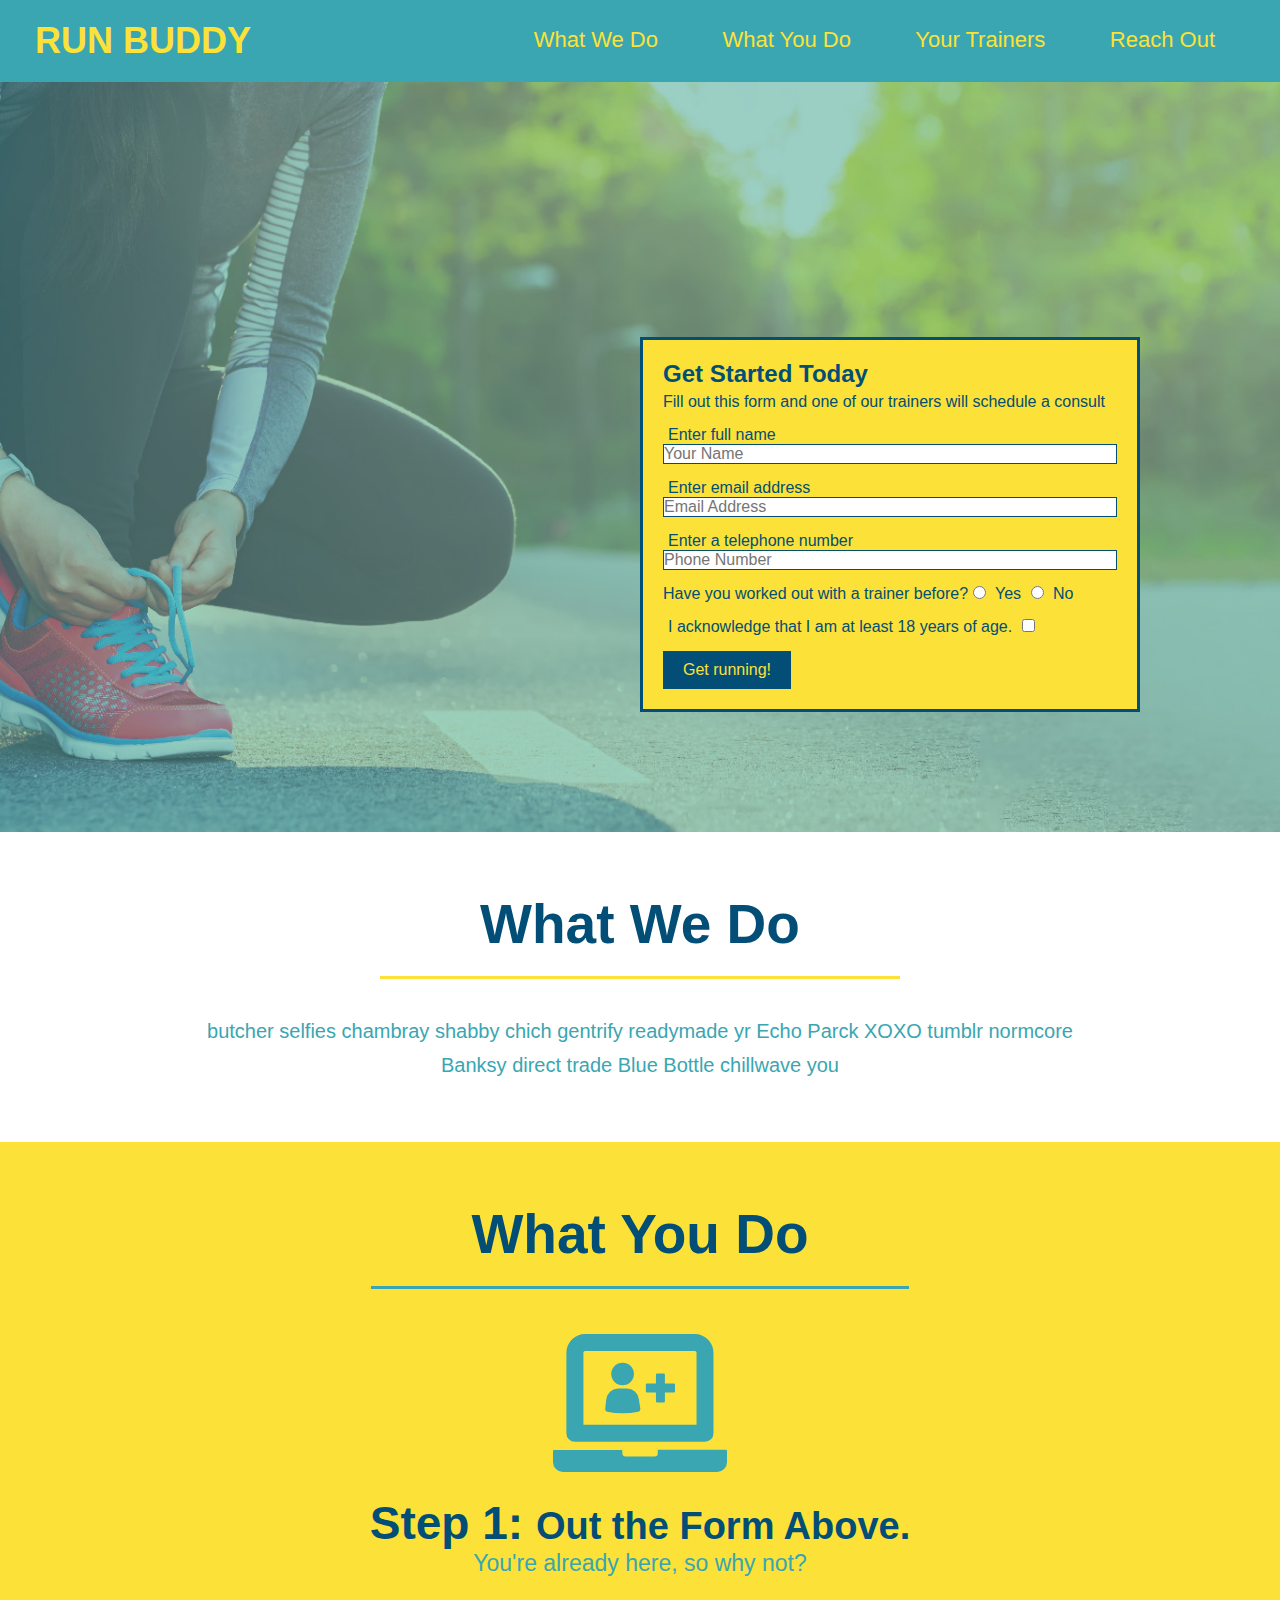
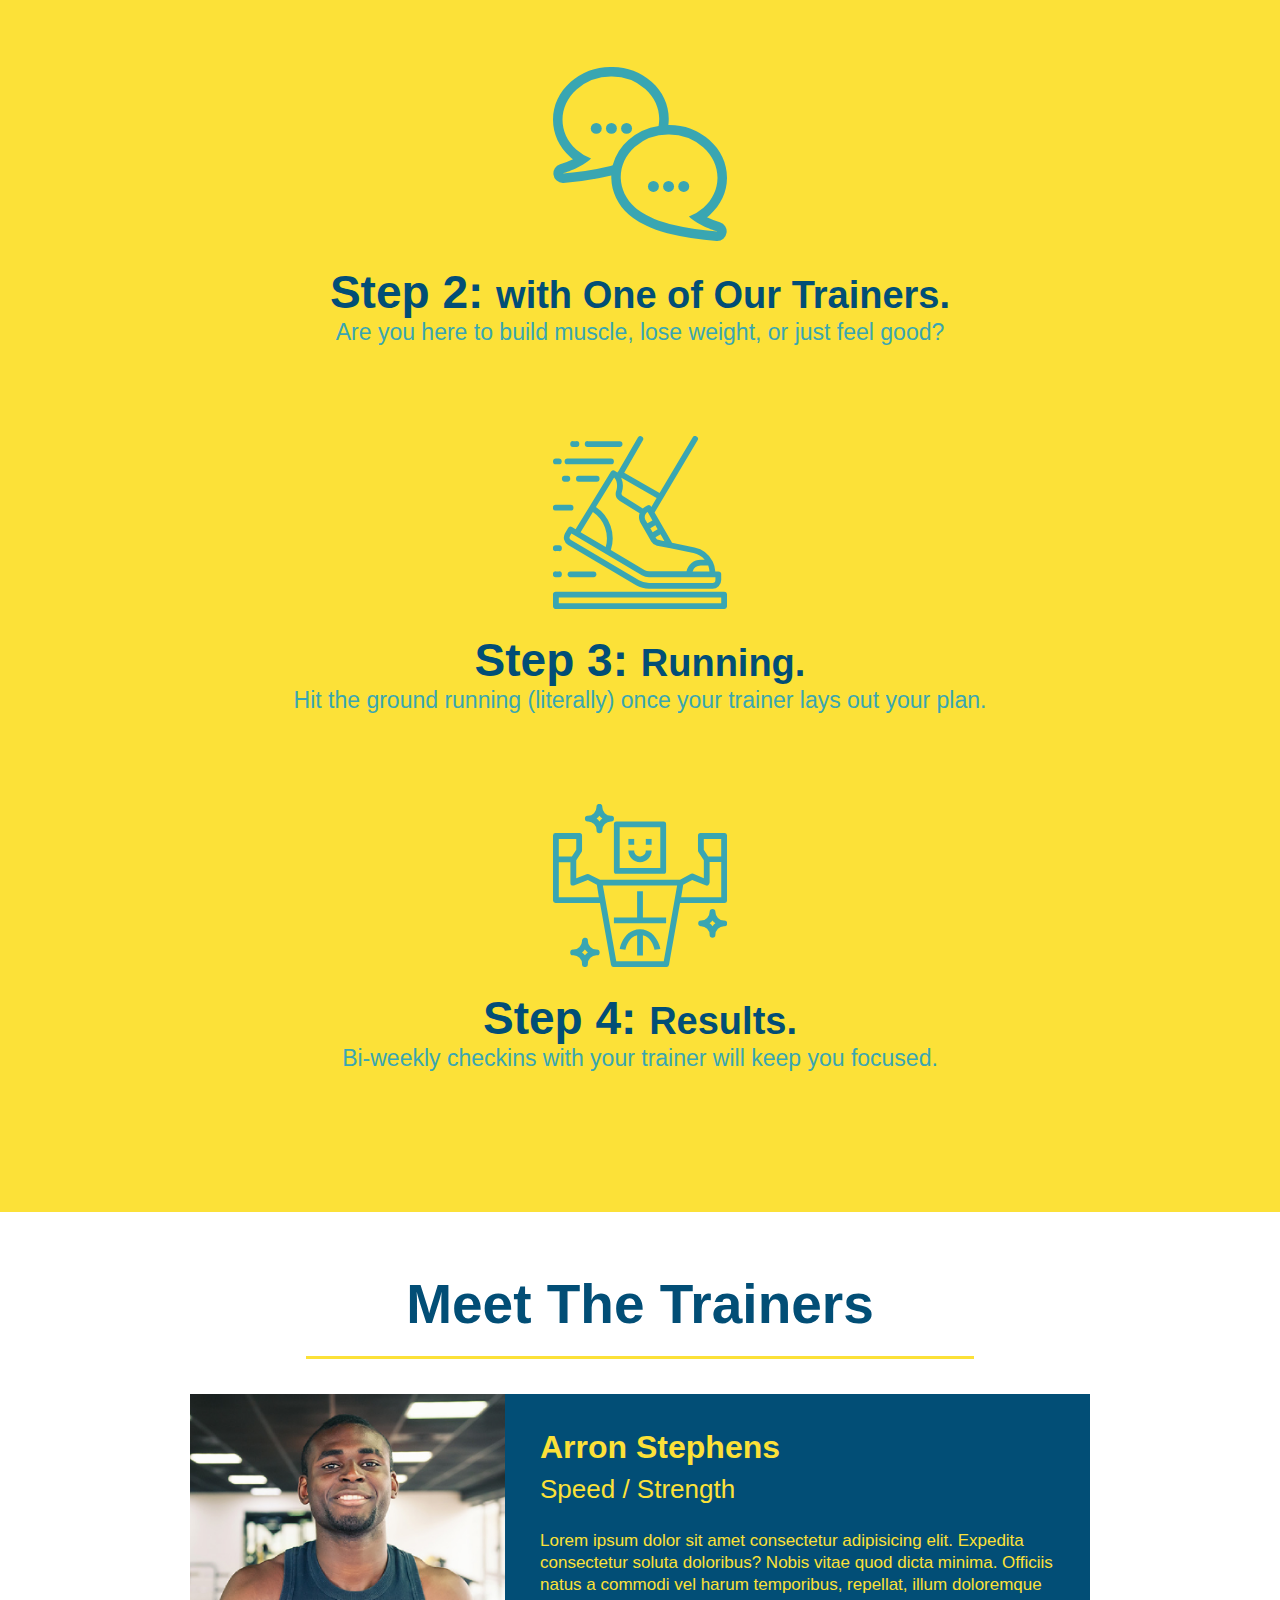
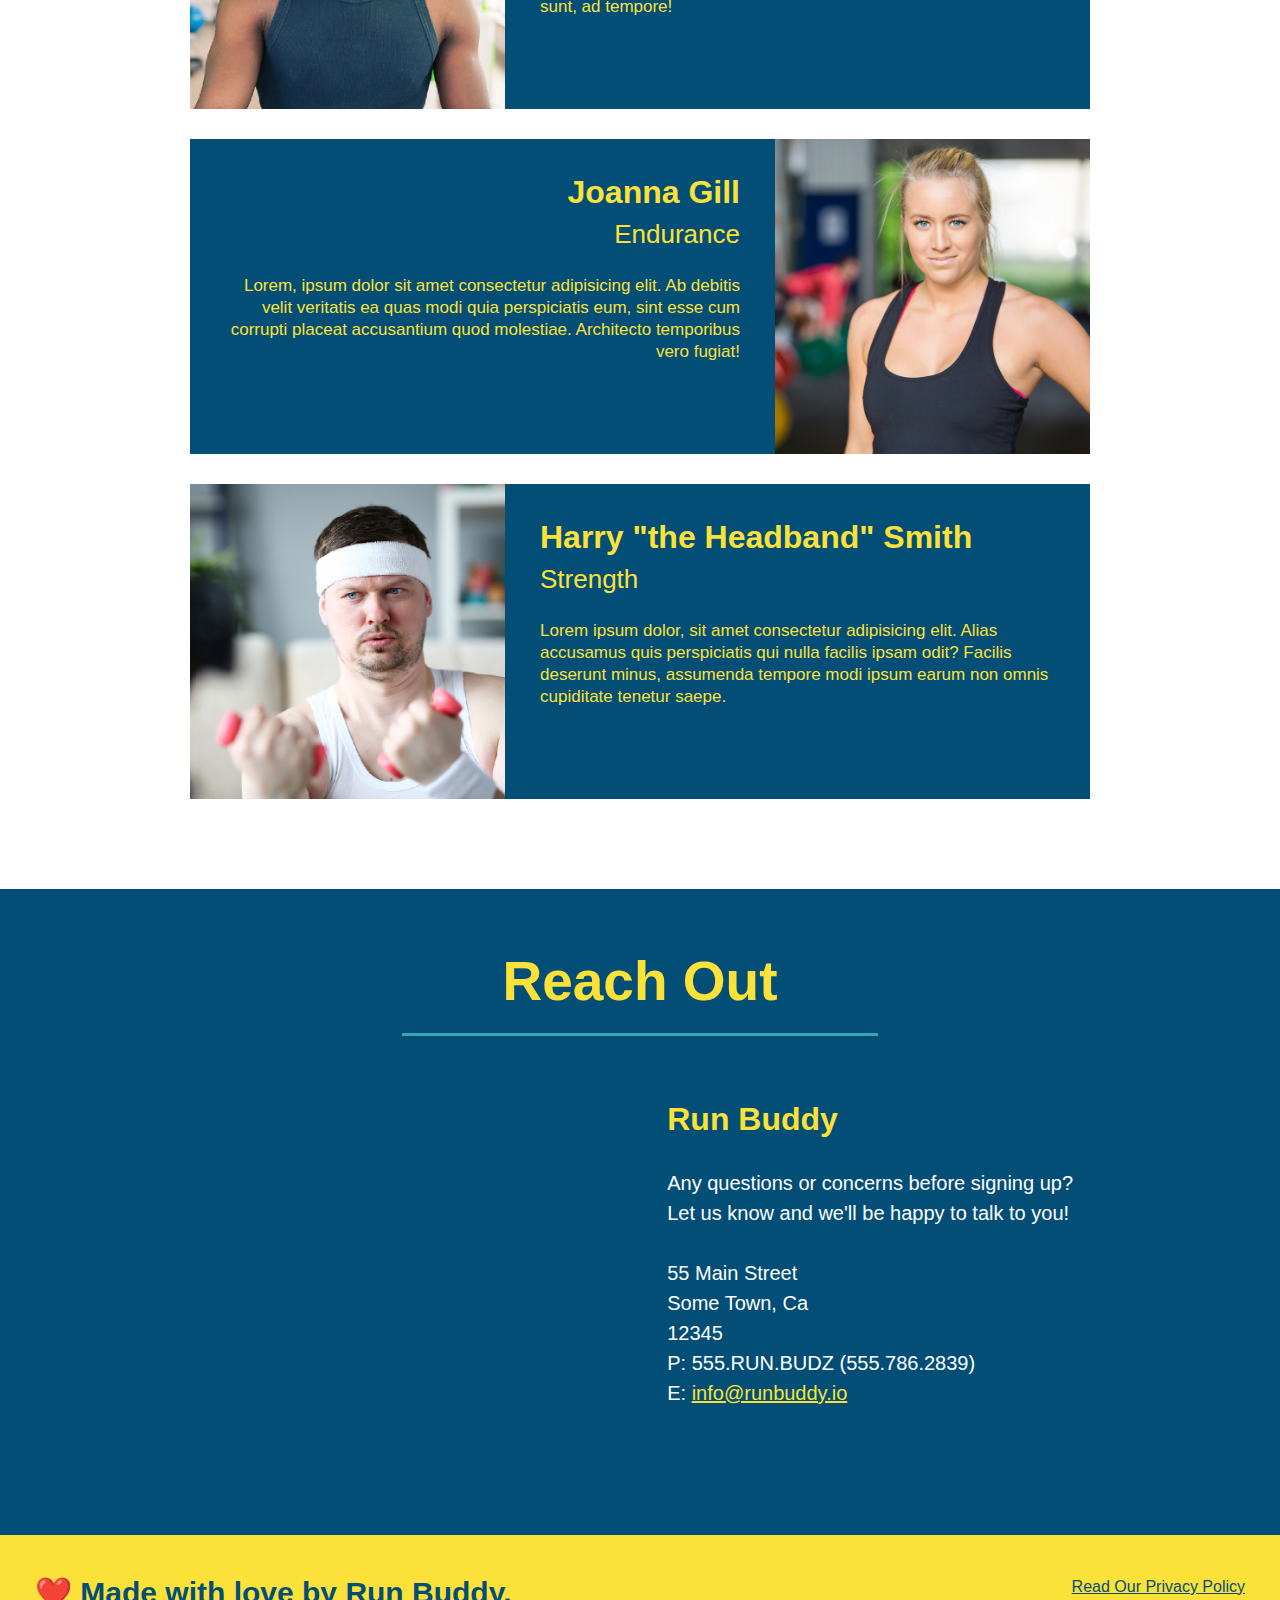
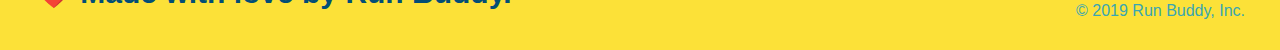
==== commit ba9392f1: "Privacy policy, secondary CSS" ====
--- a/index.html
+++ b/index.html
@@ -259,7 +259,7 @@
         <h2>❤️ Made with love by Run Buddy.</h2>
 
         <div>
-            <a href="#">Read Our Privacy Policy</a><br />
+            <a href="./privacy-policy.html">Read Our Privacy Policy</a><br />
 
             &copy; 2019 Run Buddy, Inc.
         </div>
--- a/assets/css/style.css
+++ b/assets/css/style.css
@@ -383,3 +383,31 @@
 color: white;
 
 }
+
+.contact-info h3 {
+
+color: #fce138;
+
+font-size: 32px;
+
+}
+
+.contact-info p, .contact-info address {
+
+margin: 30px 0;
+
+line-height: 1.5;
+
+font-size: 20px;
+
+font-style: normal;
+
+}
+
+.contact-info a {
+
+color: #fce138;
+
+}
+
+/* REACH OUT STYLES END */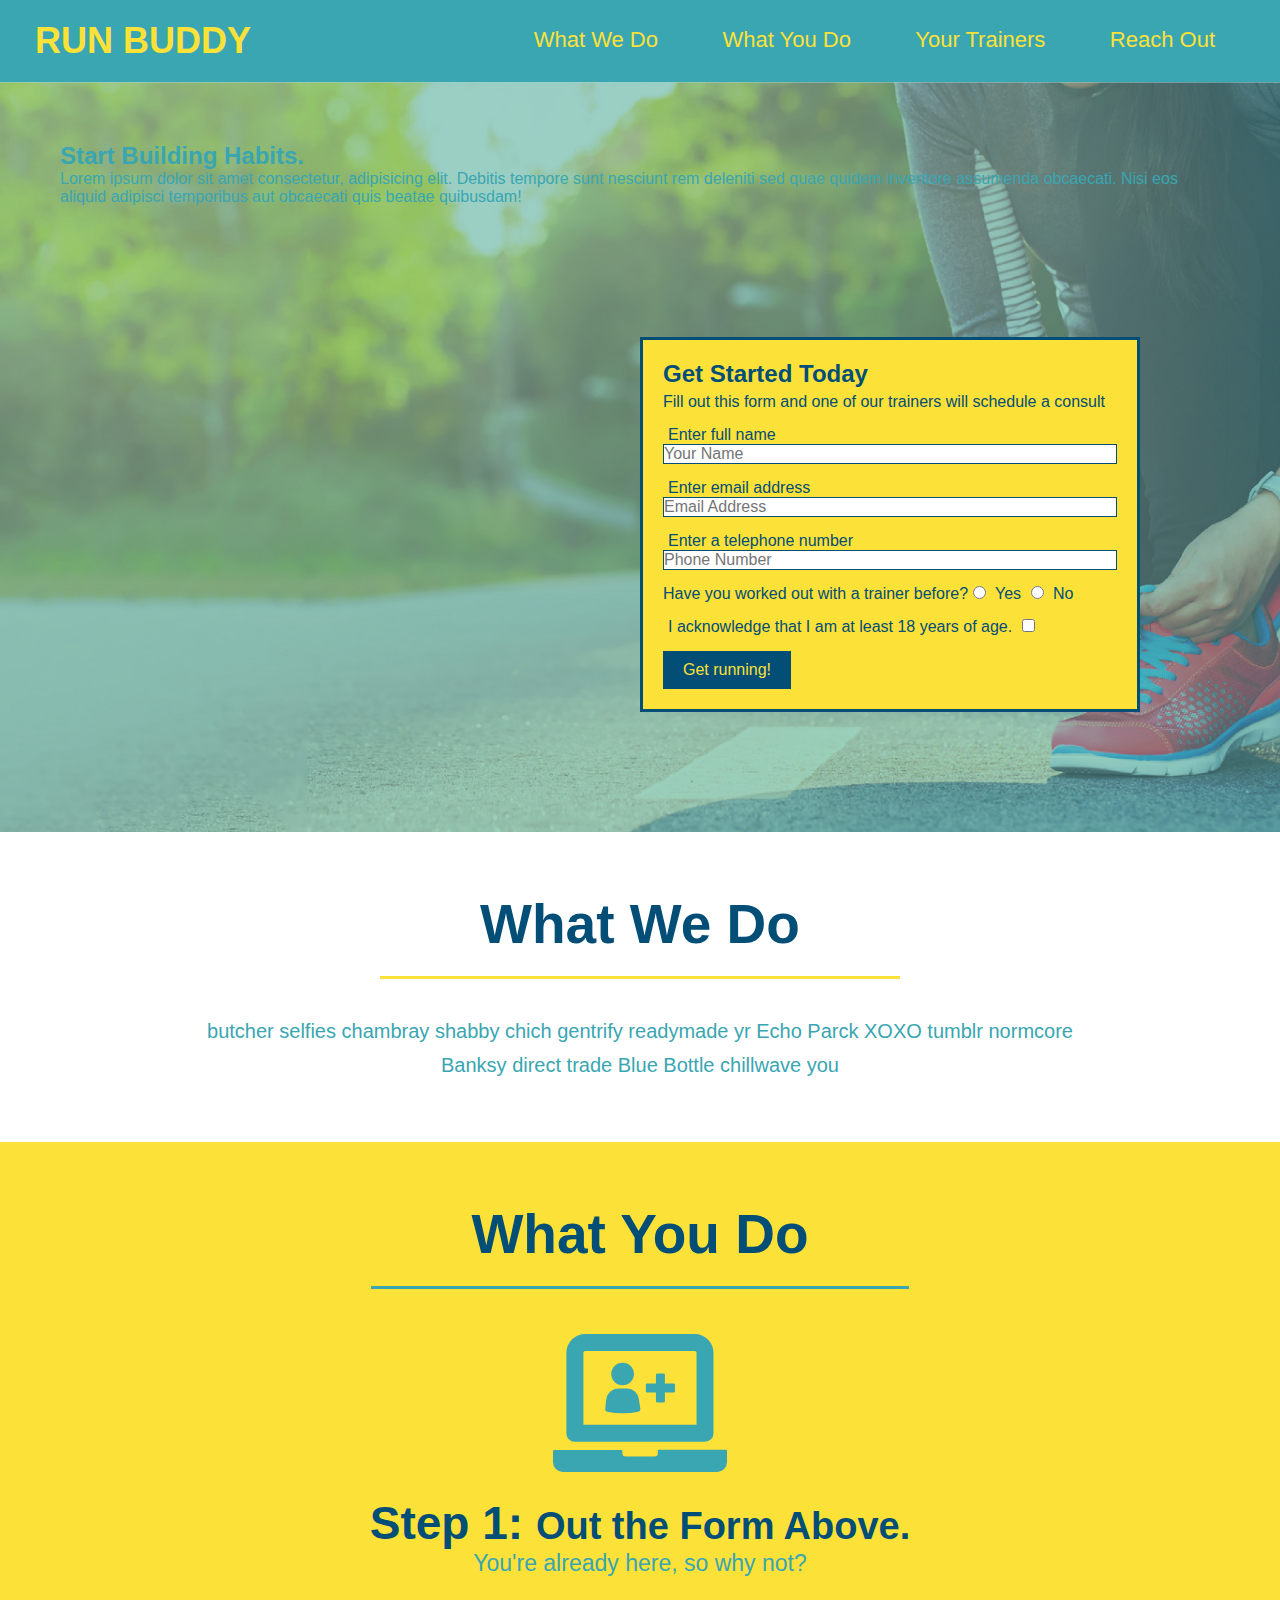
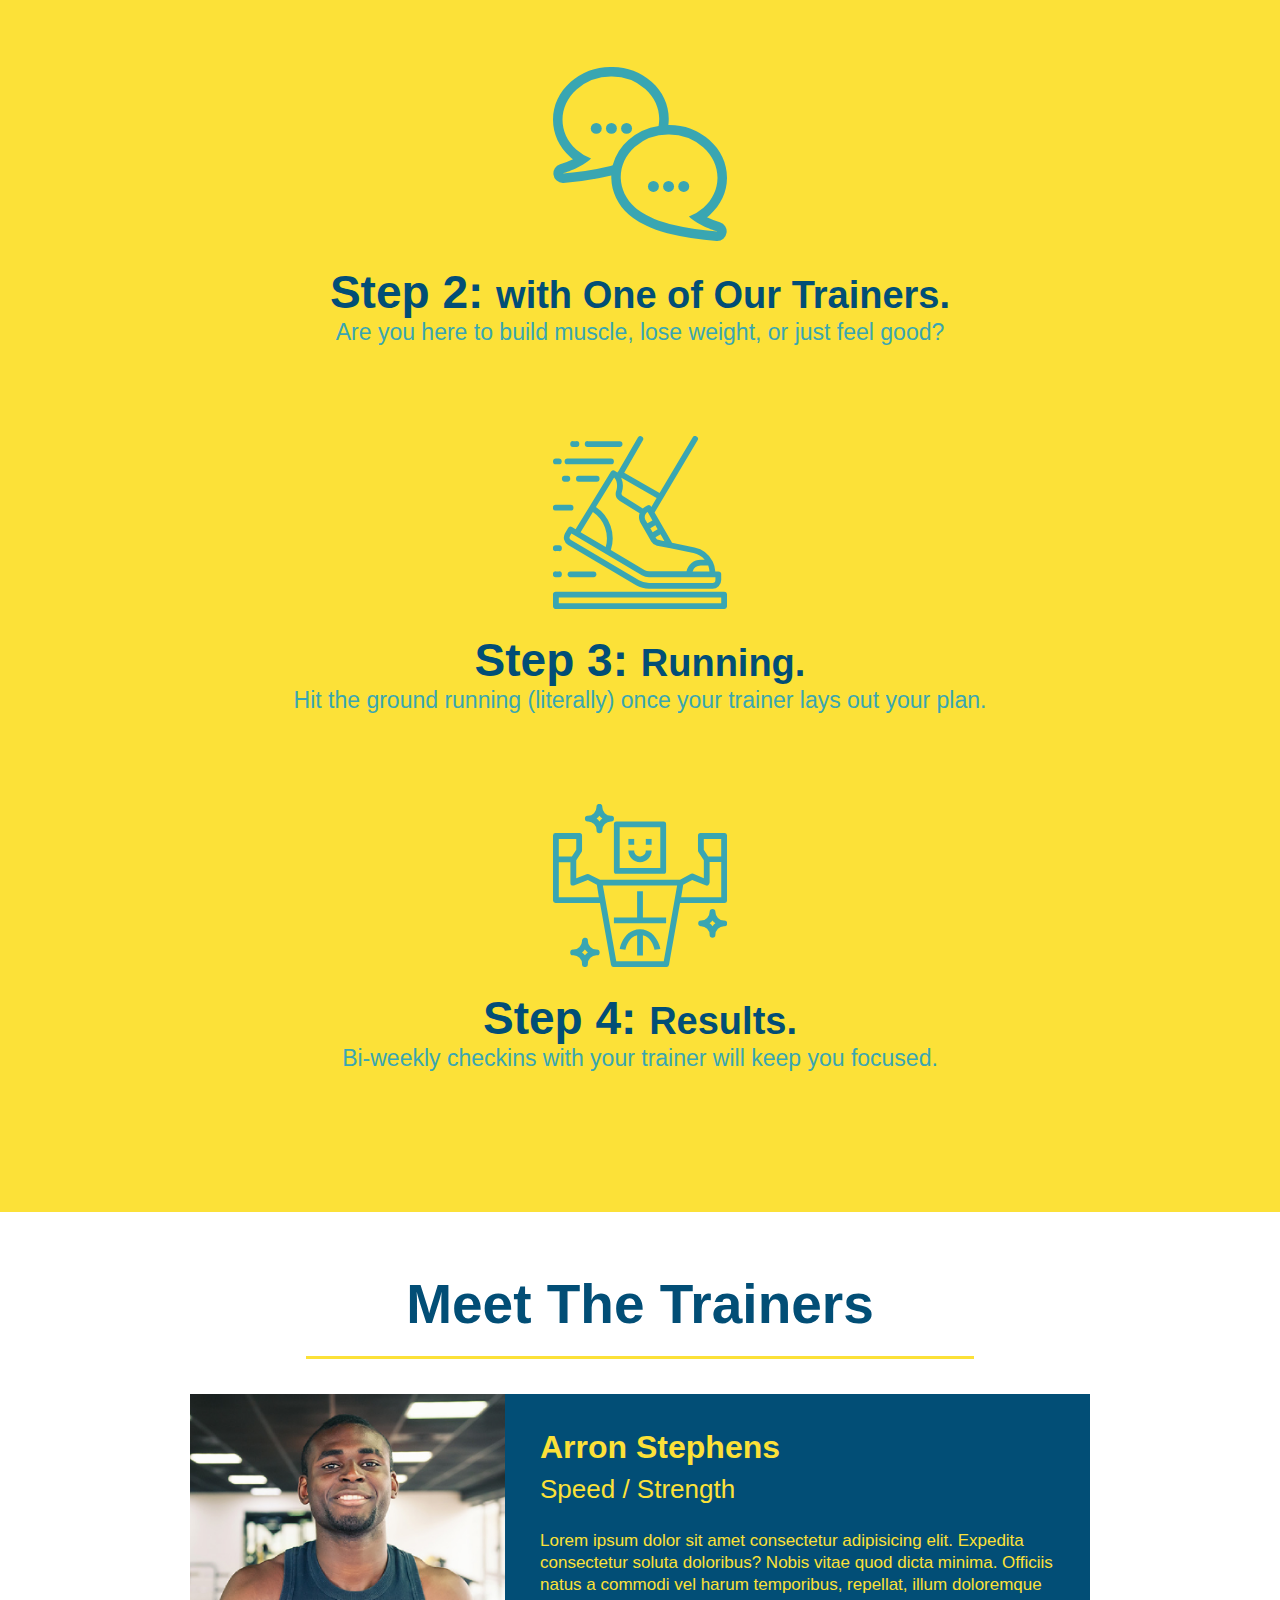
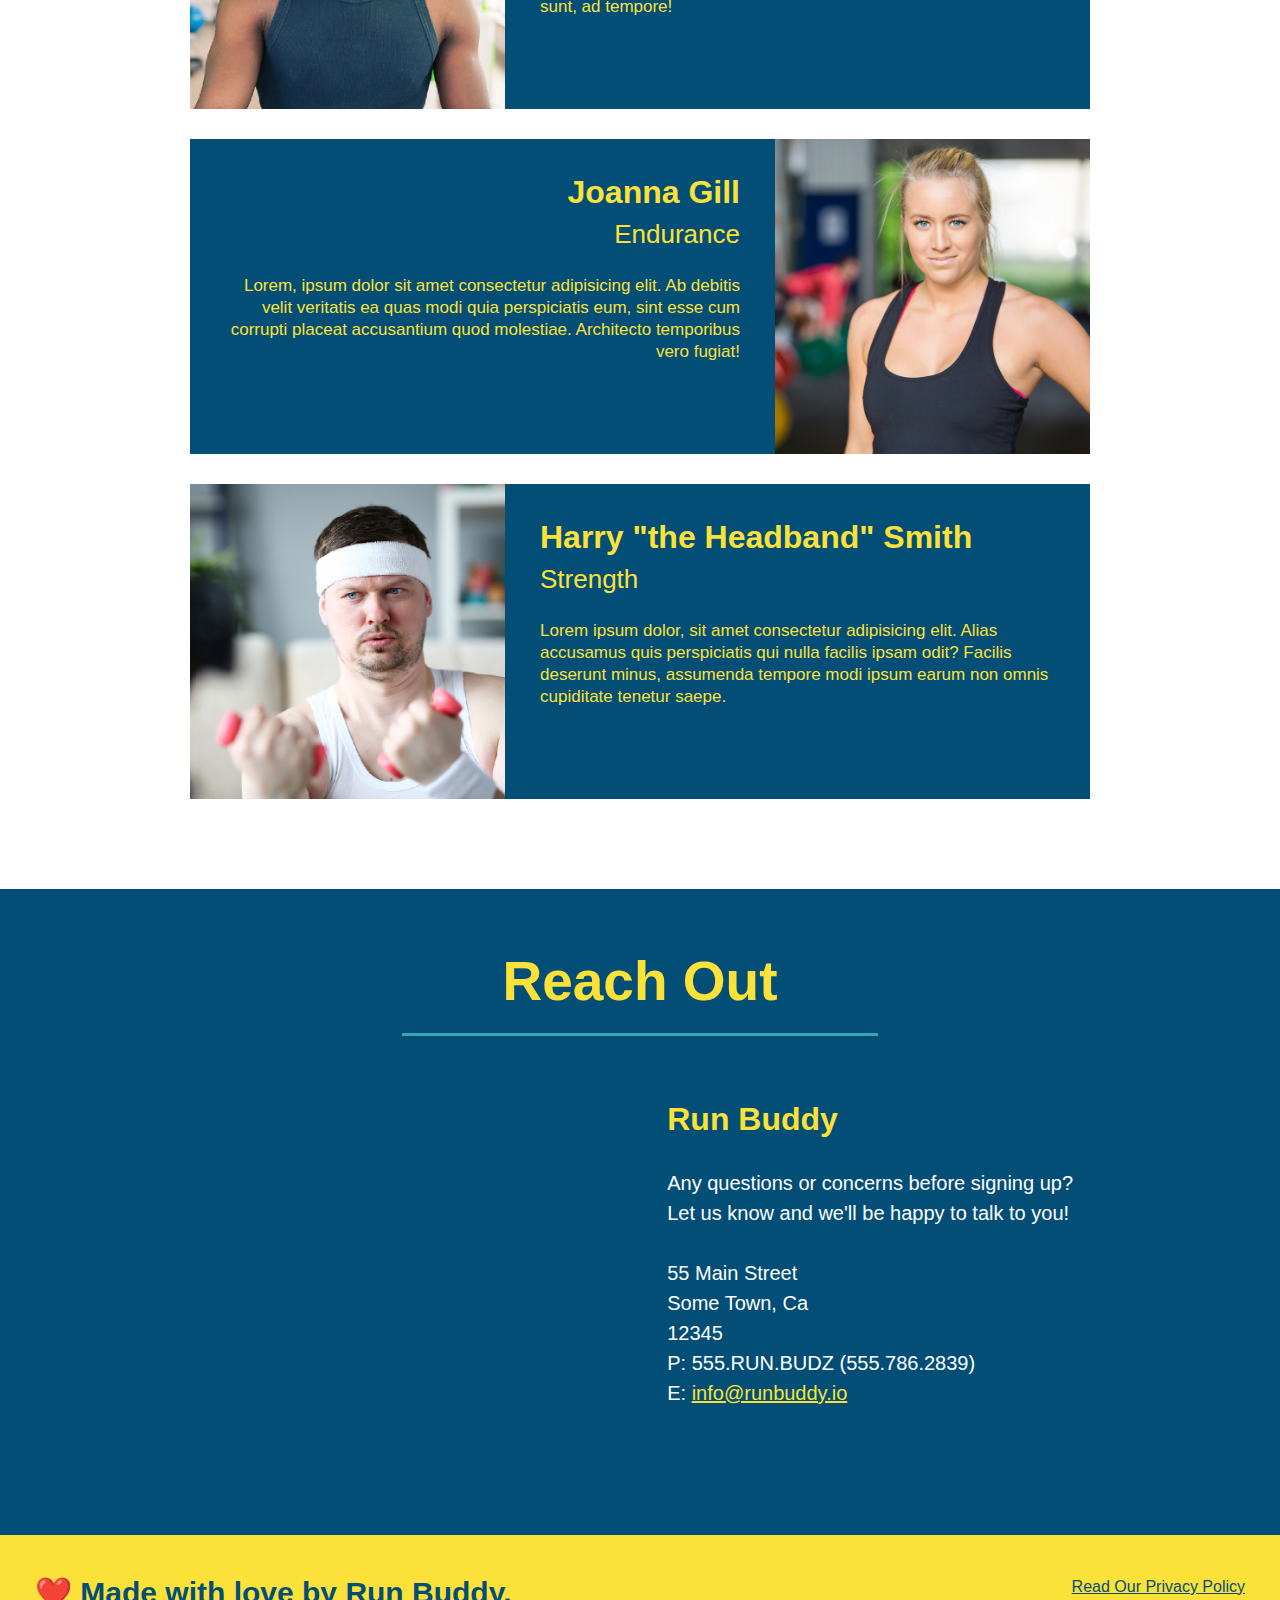
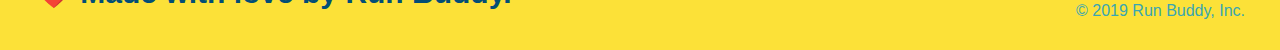
==== commit 86fa3de7: "add content to hero, replace image" ====
--- a/index.html
+++ b/index.html
@@ -44,7 +44,18 @@
 
     <!--Hero/jumbotron-->
     <section class="hero">
+
+<div class="hero-cta">
+
+        <h2>Start Building Habits.</h2>
+        <p>Lorem ipsum dolor sit amet consectetur, adipisicing elit. Debitis tempore sunt nesciunt rem deleniti sed
+            quae quidem inventore assumenda obcaecati. Nisi eos aliquid adipisci temporibus aut obcaecati quis
+            beatae quibusdam!</p>
+
+        </div>
+
         <div class="hero-form">
+
             <h3>Get Started Today</h3>
 
             <p>
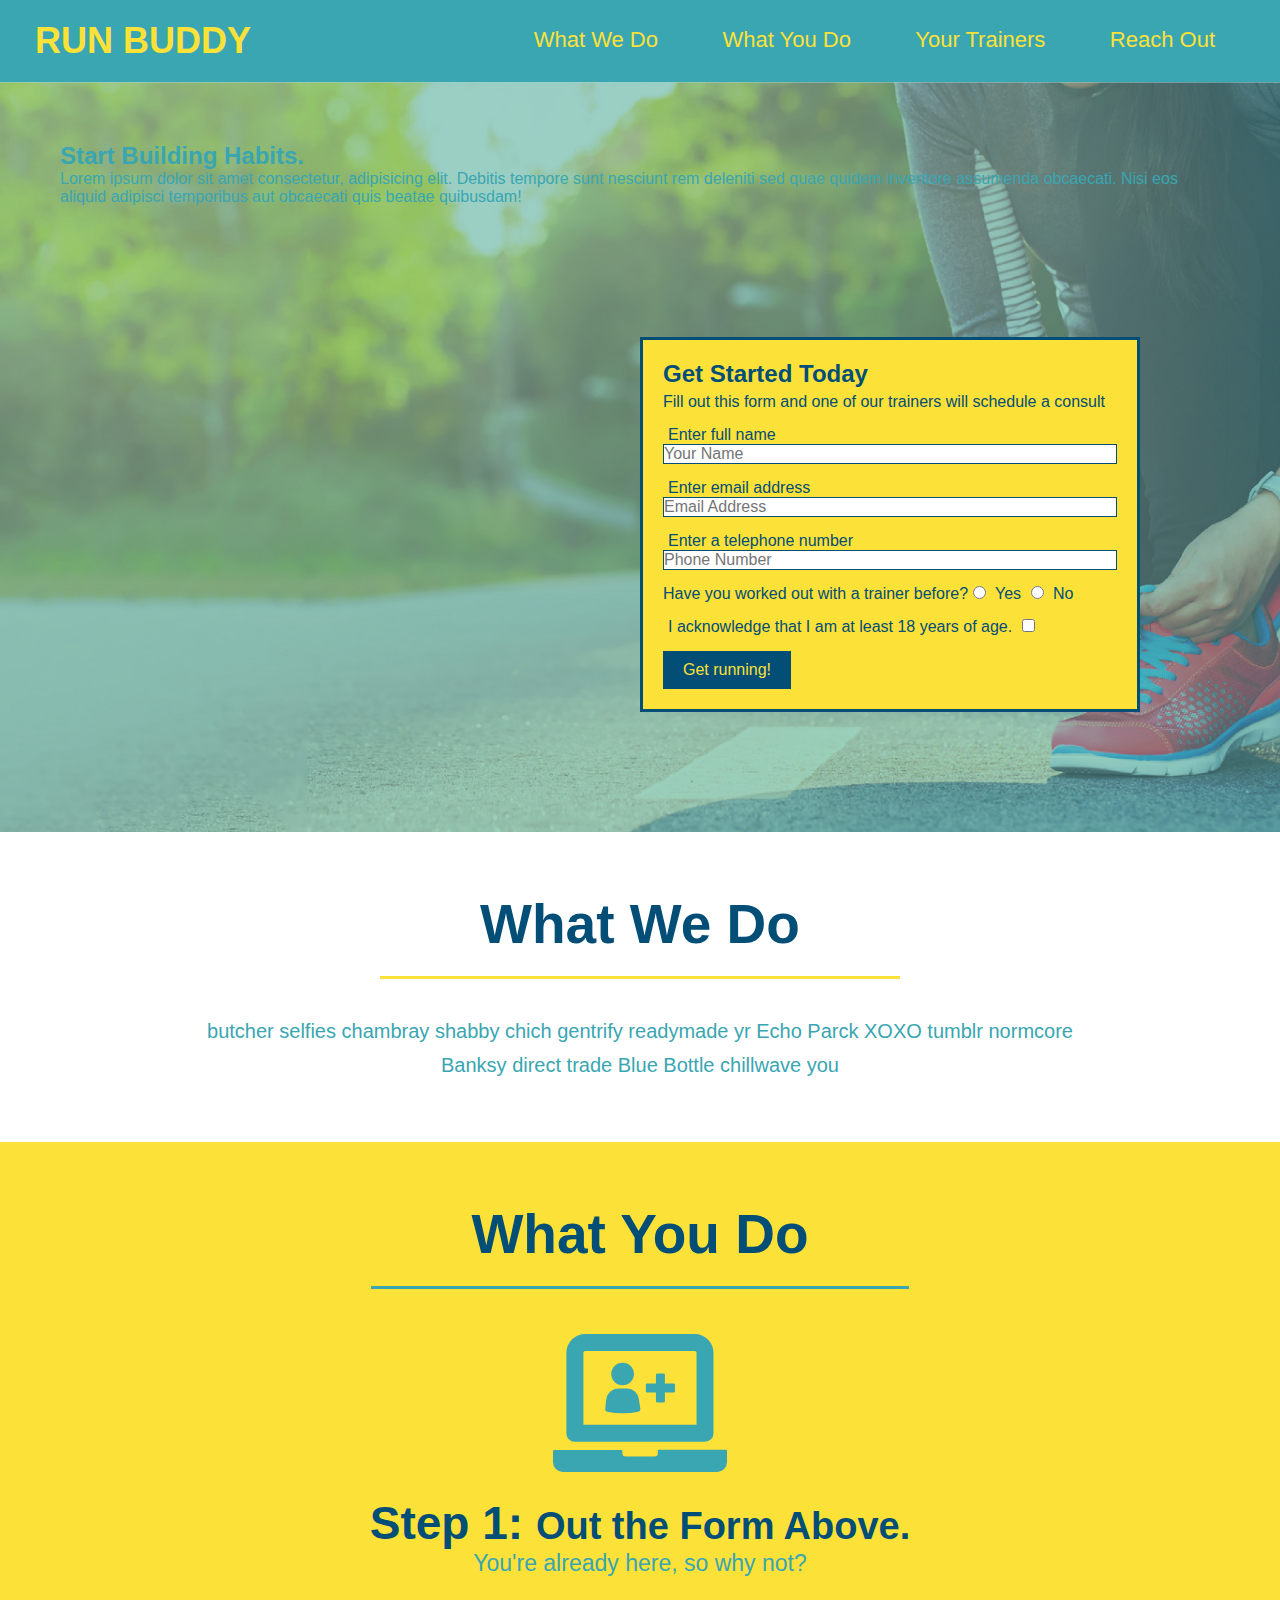
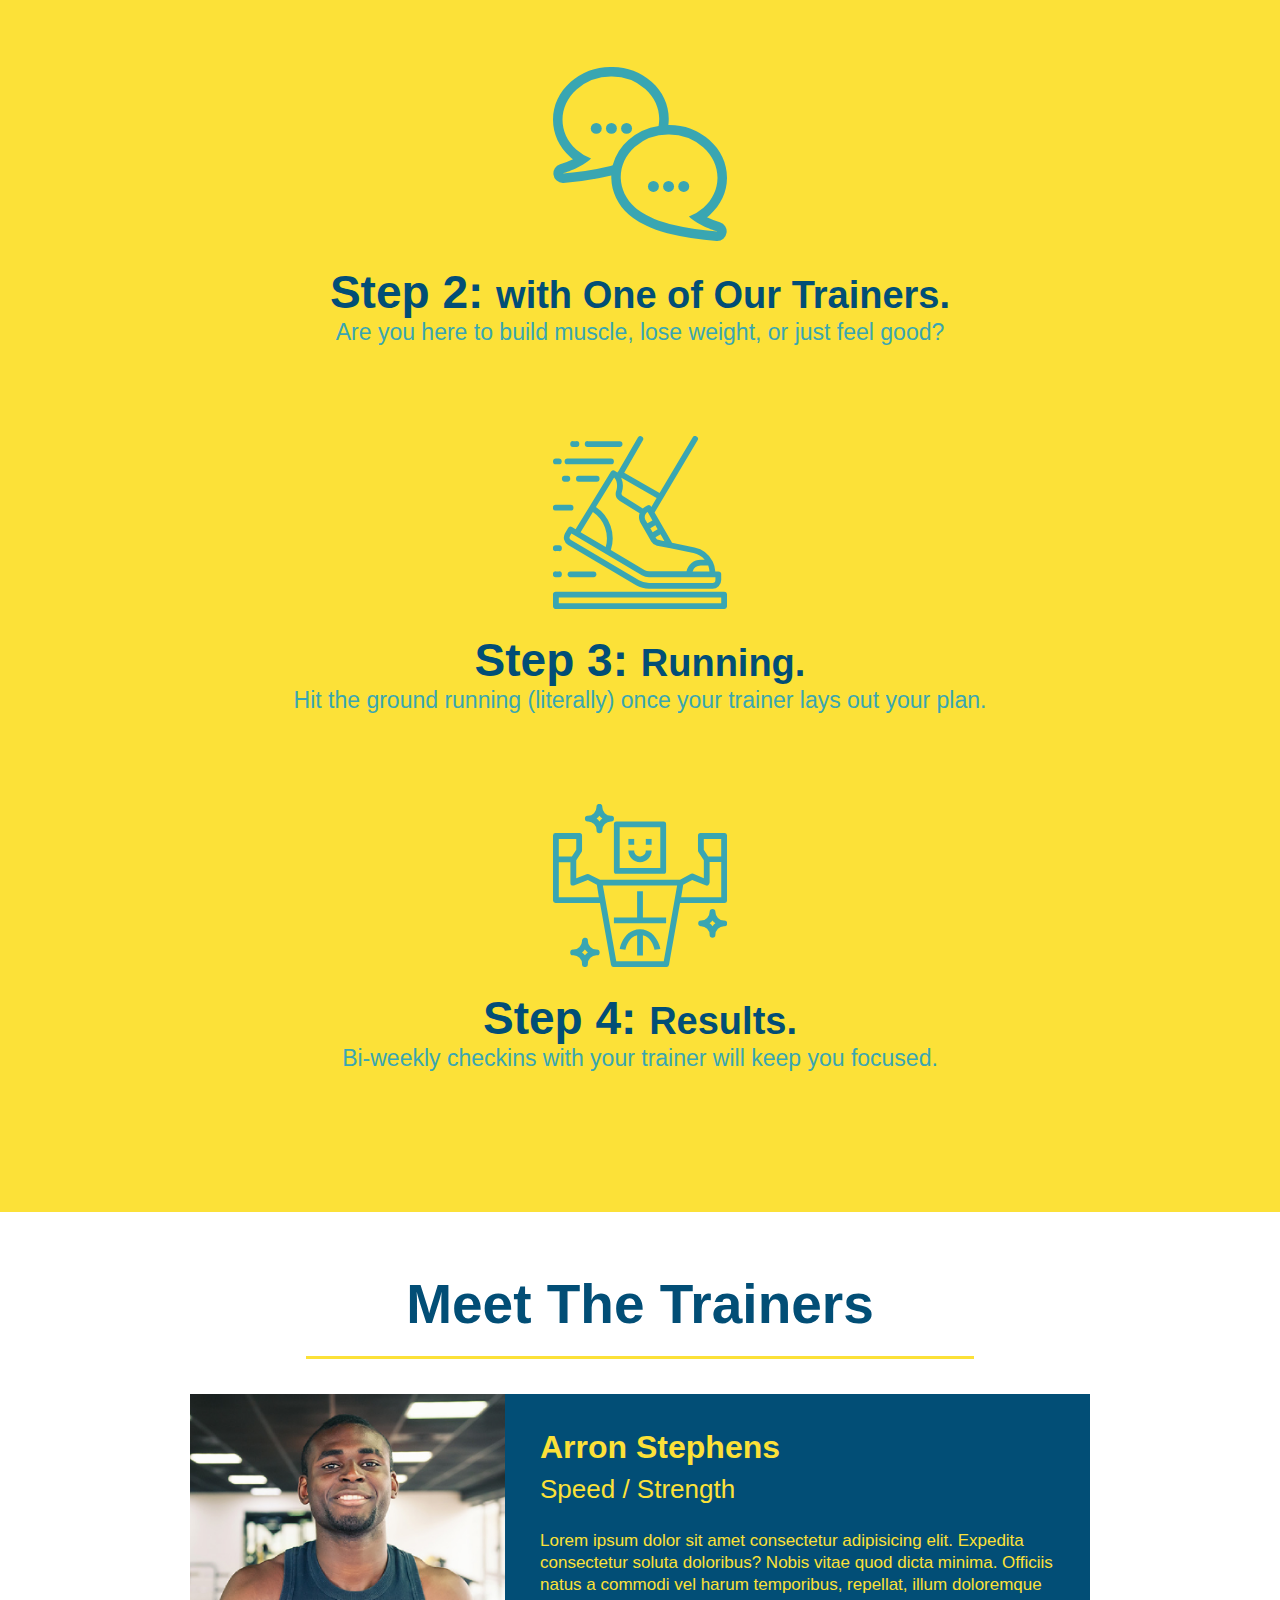
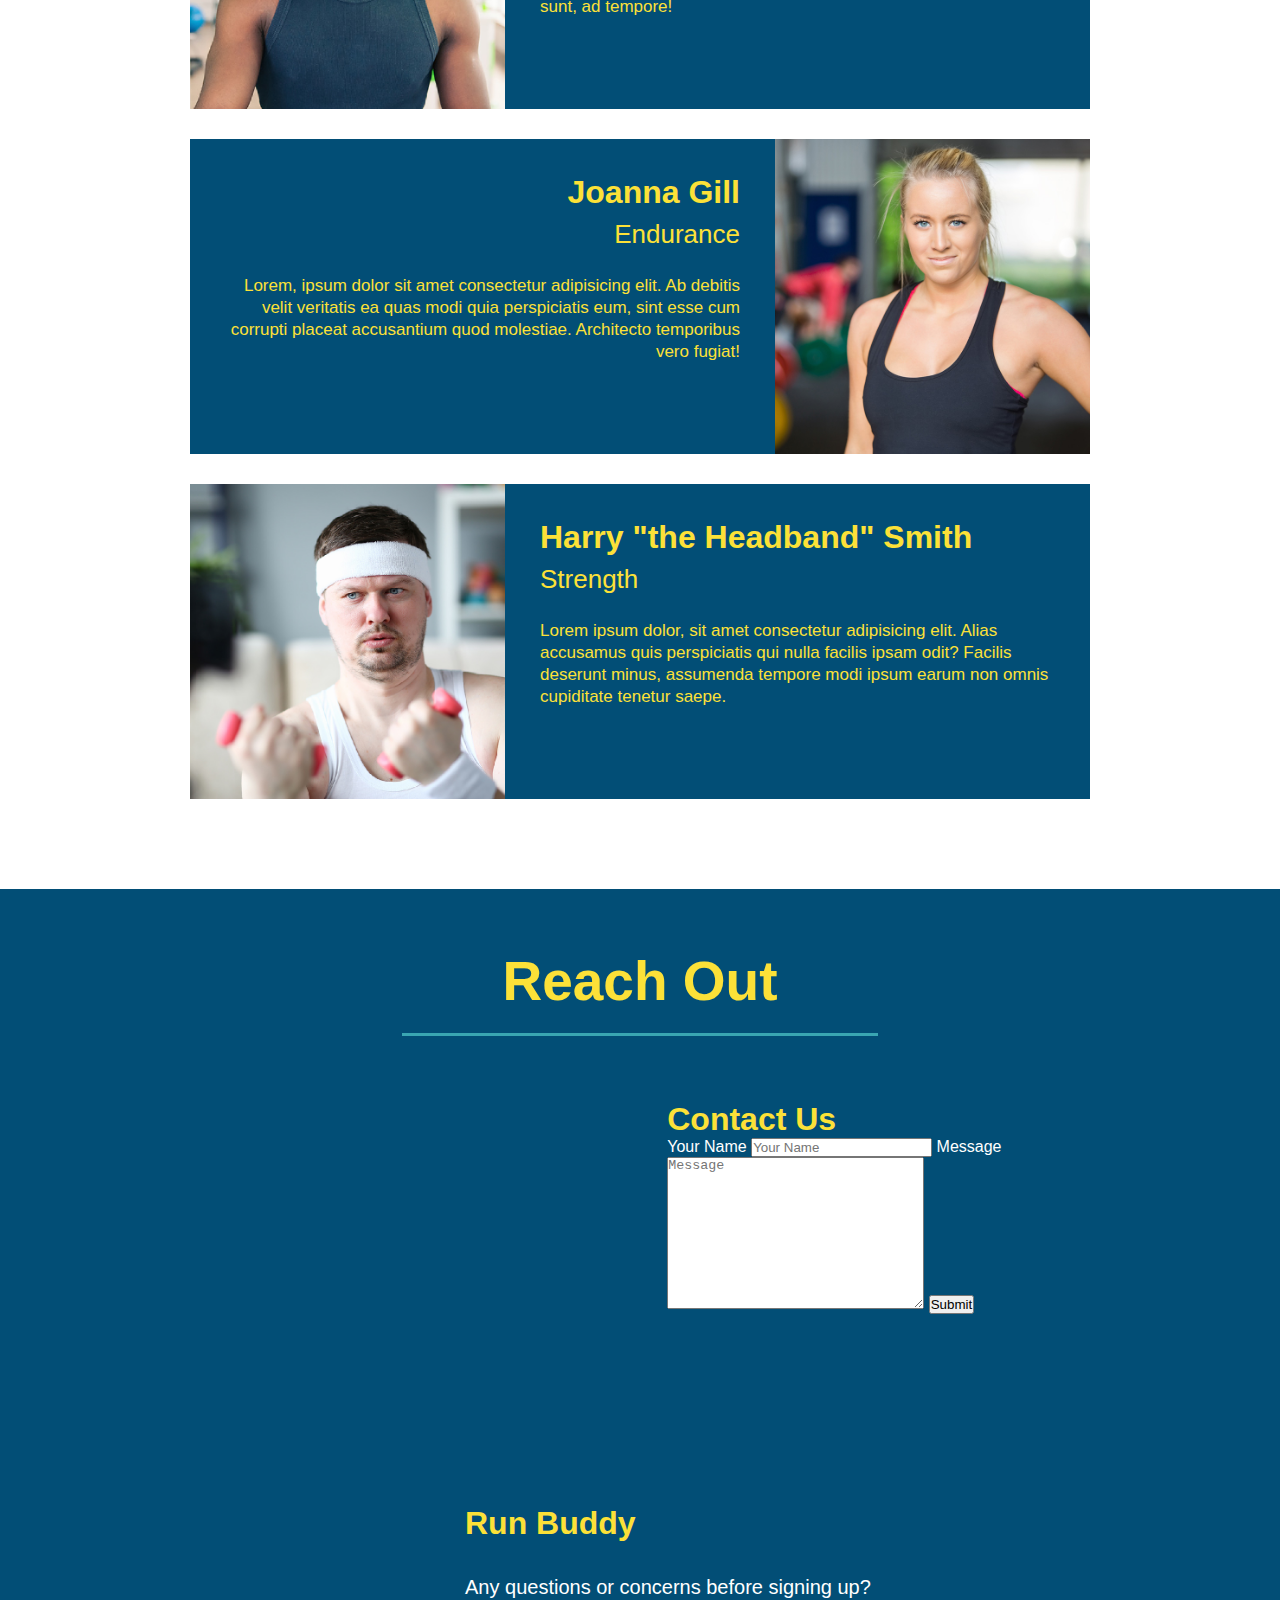
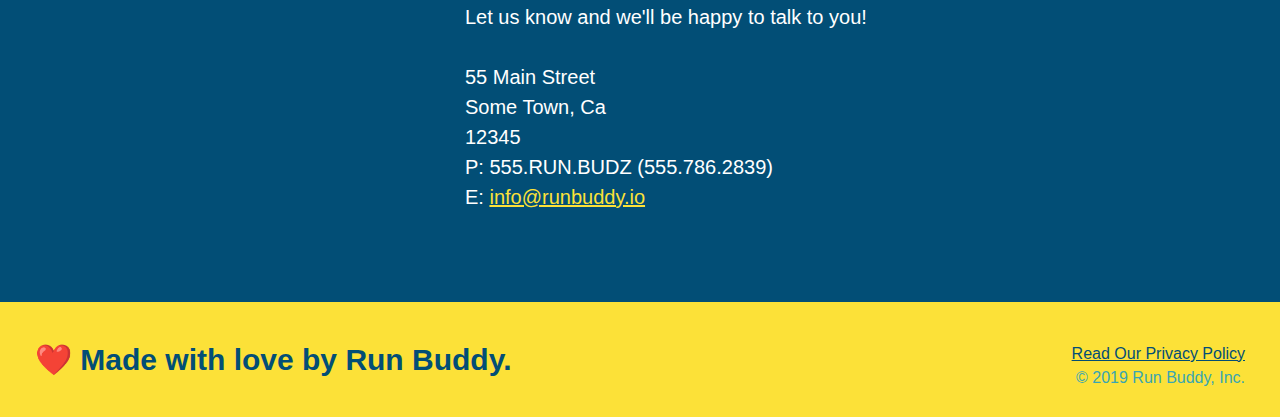
==== commit 125f5f65: "add contact form" ====
--- a/index.html
+++ b/index.html
@@ -45,12 +45,12 @@
     <!--Hero/jumbotron-->
     <section class="hero">
 
-<div class="hero-cta">
-
-        <h2>Start Building Habits.</h2>
-        <p>Lorem ipsum dolor sit amet consectetur, adipisicing elit. Debitis tempore sunt nesciunt rem deleniti sed
-            quae quidem inventore assumenda obcaecati. Nisi eos aliquid adipisci temporibus aut obcaecati quis
-            beatae quibusdam!</p>
+        <div class="hero-cta">
+
+            <h2>Start Building Habits.</h2>
+            <p>Lorem ipsum dolor sit amet consectetur, adipisicing elit. Debitis tempore sunt nesciunt rem deleniti sed
+                quae quidem inventore assumenda obcaecati. Nisi eos aliquid adipisci temporibus aut obcaecati quis
+                beatae quibusdam!</p>
 
         </div>
 
@@ -231,6 +231,27 @@
 
             </iframe>
 
+            <div class="contact-form">
+
+                <h3>Contact Us</h3>
+
+                <form action="">
+
+                    <label for="contact-name">Your Name</label>
+
+                    <input type="text" id="contact-name" placeholder="Your Name">
+
+                    <label for="contact-message">Message</label>
+
+                    <textarea name="" id="contact-message" cols="30" rows="10" placeholder="Message"></textarea>
+
+                    <button type="submit">Submit</button>
+
+                </form>
+
+
+
+            </div>
 
             <div>
 
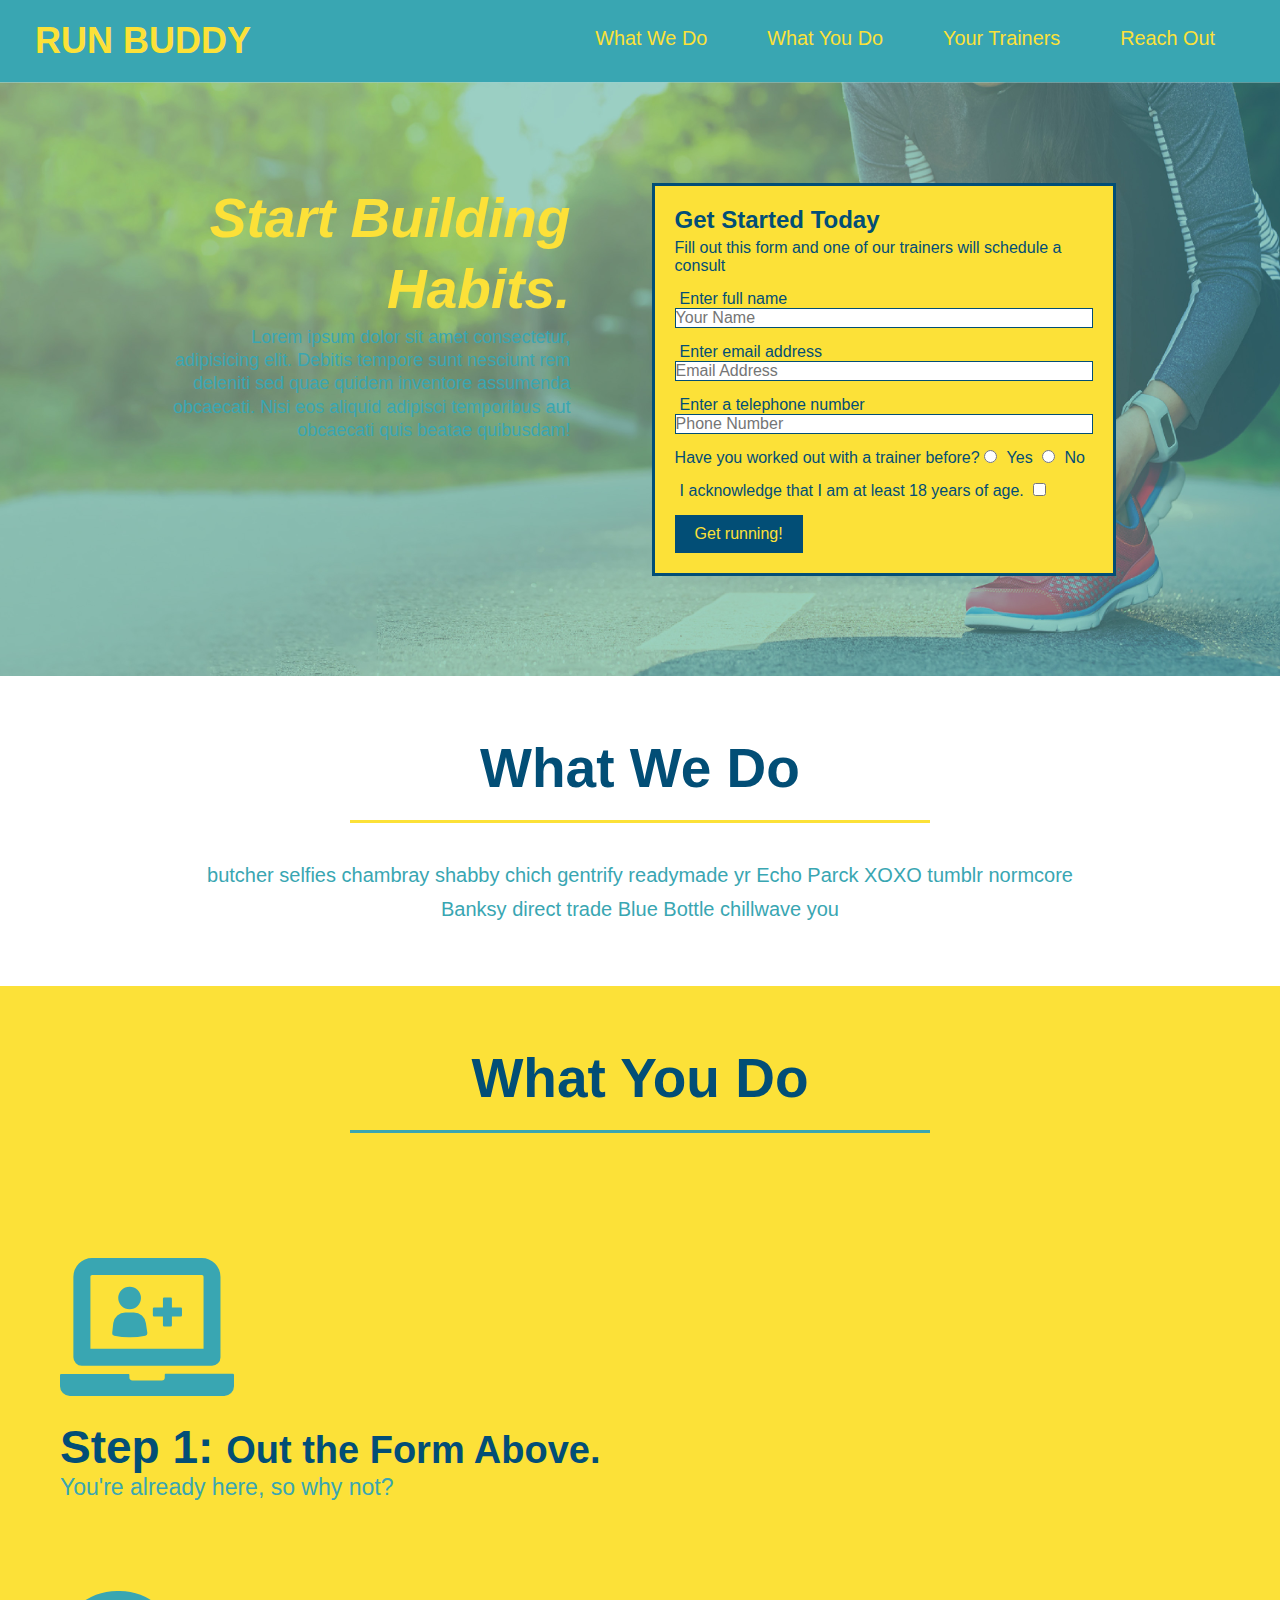
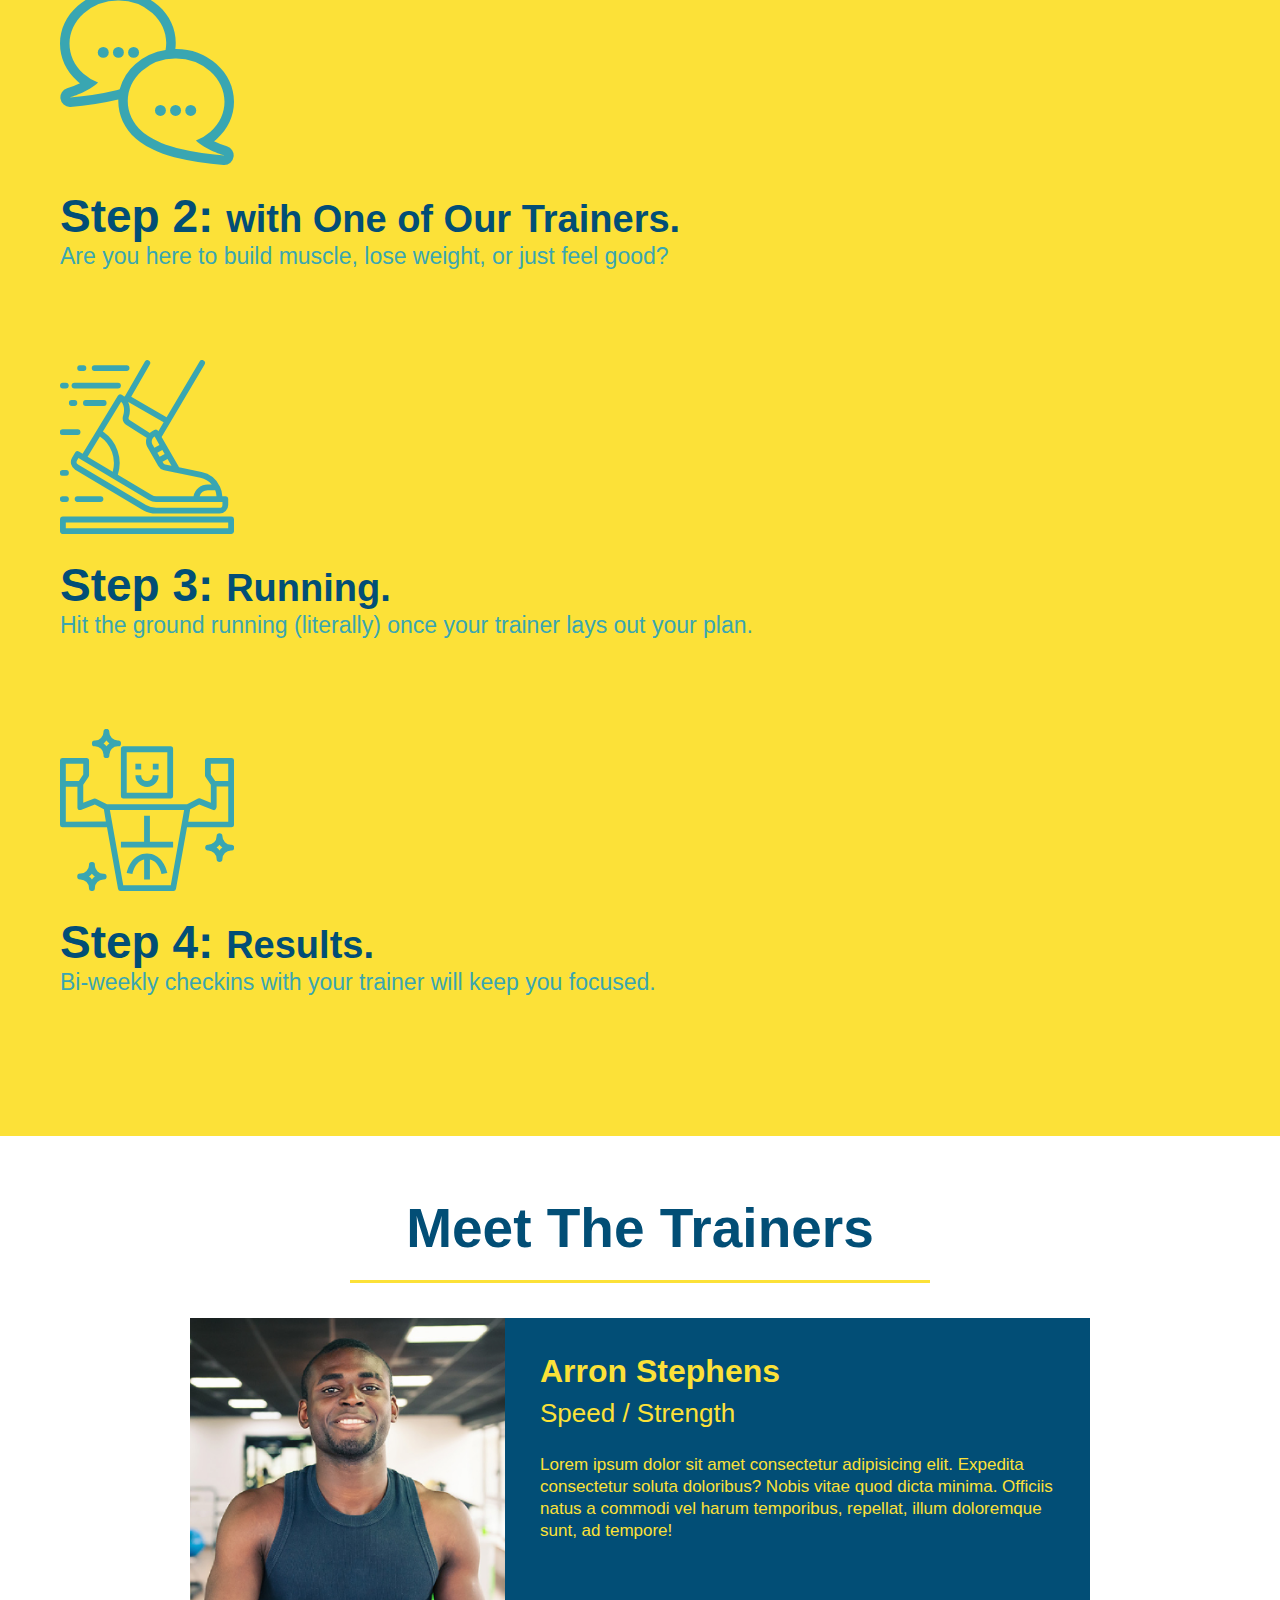
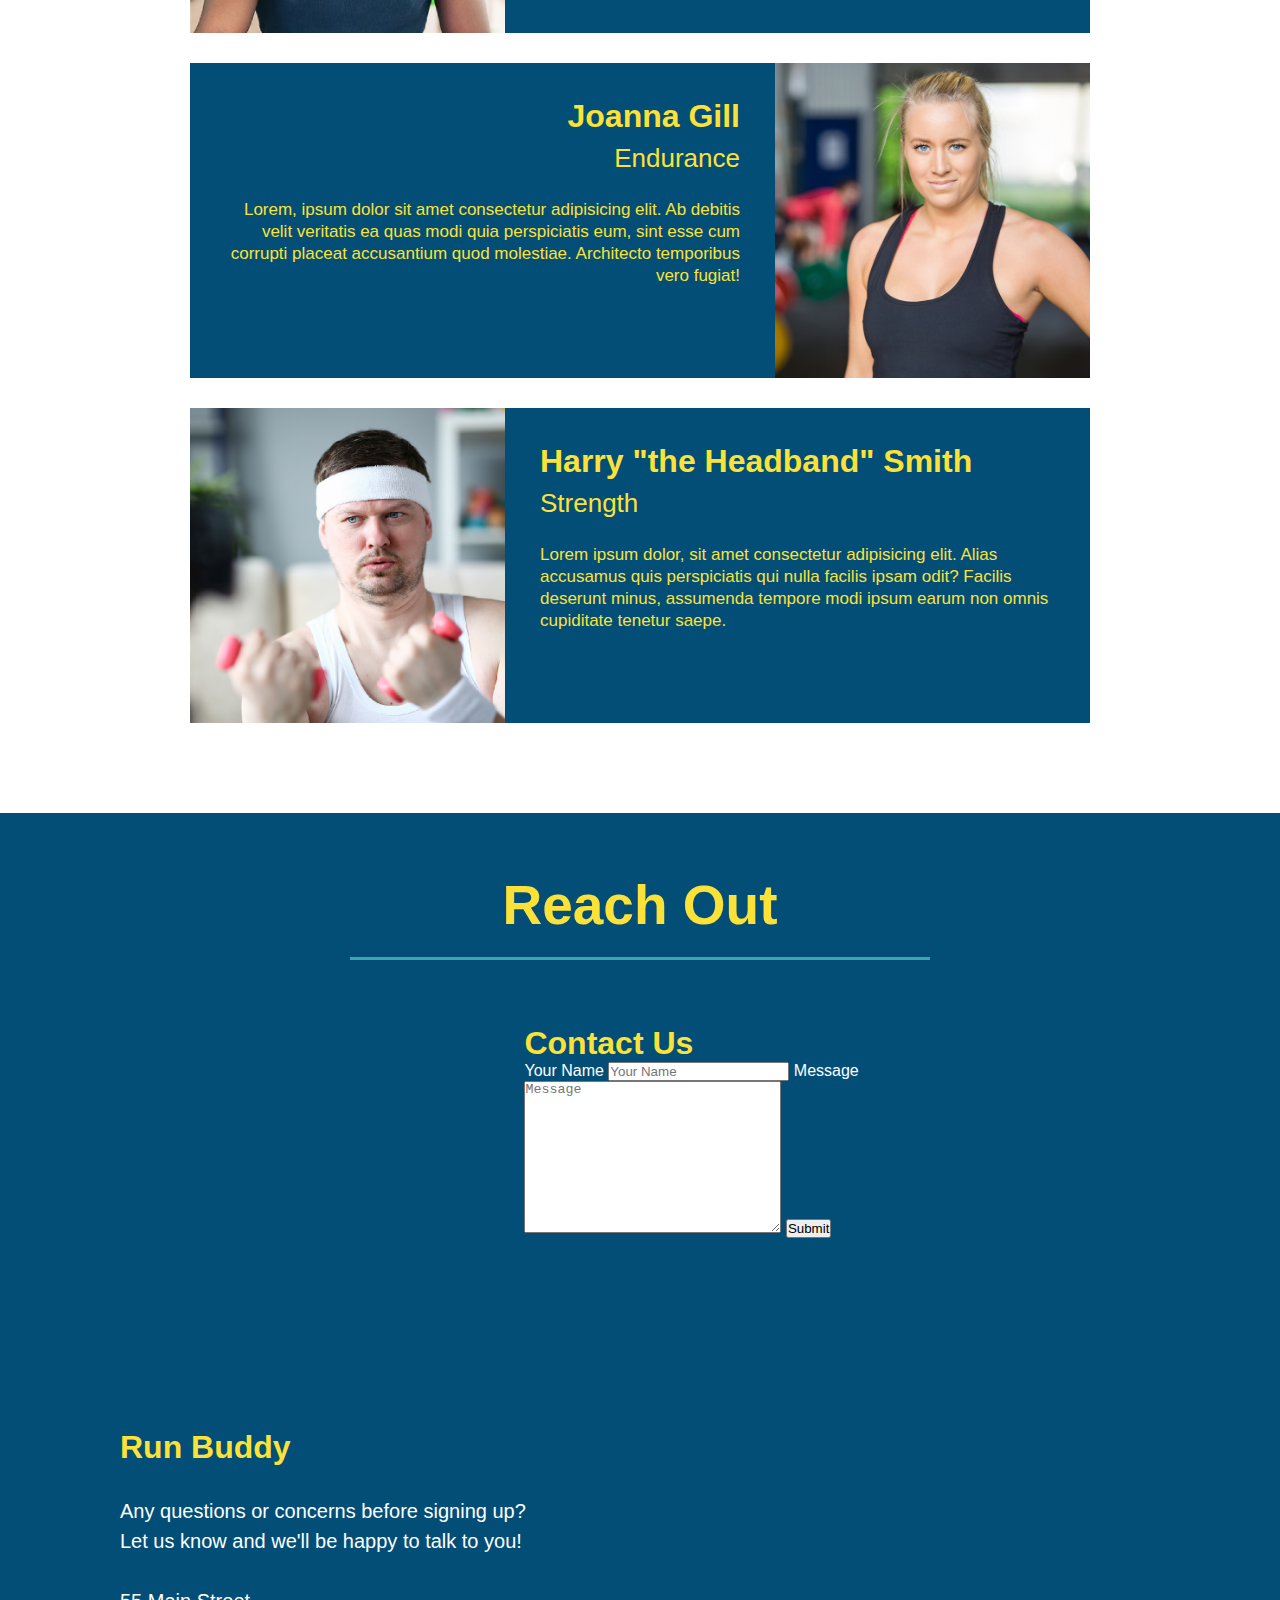
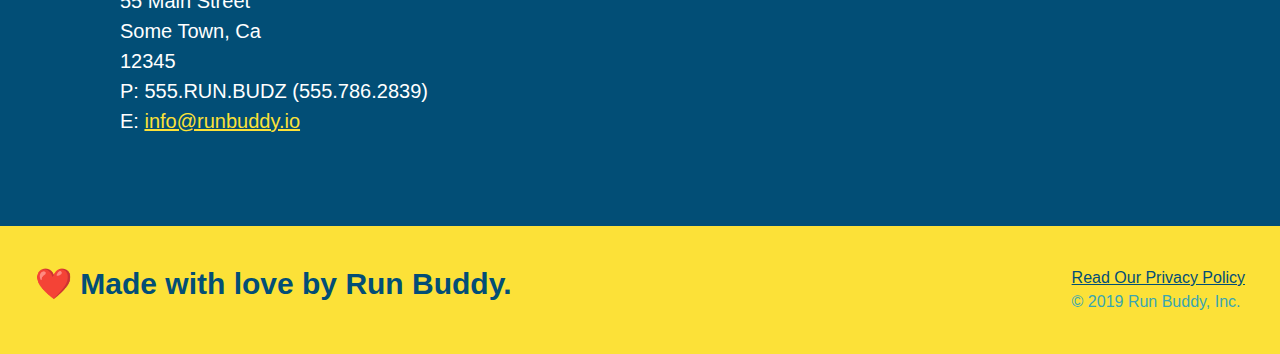
==== commit 4210bea4: "added flex containers to h2 and p within the section-title containers" ====
--- a/index.html
+++ b/index.html
@@ -104,17 +104,32 @@
 
     <!--What We Do section-->
     <section id="what'we'do" class="intro">
-        <h2 class="section-title primary-border">What We Do</h2>
+
+        <div class="flex-row">
+
+            <h2 class="section-title primary-border">What We Do</h2>
+
+        </div>
+
+        <div class="flex-row">
 
         <p>
             butcher selfies chambray shabby chich gentrify readymade yr Echo Parck
             XOXO tumblr normcore Banksy direct trade Blue Bottle chillwave you
         </p>
+
+</div>
+
     </section>
 
     <!--What You Do section-->
     <section id="what-you-do" class="steps">
-        <h2 class="section-title secondary-border">What You Do</h2>
+
+        <div class="flex-row">
+
+            <h2 class="section-title secondary-border">What You Do</h2>
+
+        </div>
 
         <div>
             <img src="assets/css/images/01-04-svgs/step-1.svg" alt="">
@@ -151,7 +166,12 @@
 
     <!--Meet the trainers section-->
     <section id="your-trainers" class="trainers">
+
+        <div class="flex-row">
+
         <h2 class="section-title primary-border">Meet The Trainers</h2>
+
+        </div>
 
         <article class="trainer">
 
@@ -220,7 +240,12 @@
 
     <!--Reach Out section-->
     <section id="reach-out" class="contact">
+
+        <div class="flex-row">
+
         <h2 class="section-title secondary-border">Reach Out</h2>
+
+</div>
 
         <div class="contact-info">
 
--- a/assets/css/style.css
+++ b/assets/css/style.css
@@ -20,6 +20,12 @@
   padding: 20px 35px;
 
   background-color: #39a6b2;
+
+  display: flex;
+
+  justify-content: space-between;
+
+  flex-wrap: wrap;
 }
 
 header h1 {
@@ -30,8 +36,6 @@
   color: #fce138;
 
   margin: 0;
-
-  display: inline;
 }
 
 header a {
@@ -41,13 +45,19 @@
 }
 
 header nav {
-  float: right;
-
   margin: 7px 0;
 }
 
-header nav ul li {
-  display: inline;
+header nav ul {
+  display: flex;
+
+  justify-content: space-between;
+
+  flex-wrap: wrap;
+
+  align-items: center;
+
+  list-style: none;
 }
 
 header nav ul li a {
@@ -55,7 +65,7 @@
 
   font-weight: lighter;
 
-  font-size: 22px;
+  font-size: 1.55vw;
 }
 
 footer {
@@ -64,11 +74,15 @@
   width: 100%;
 
   padding: 40px 35px;
+
+  display: flex;
+
+  justify-content: space-between;
+
+  flex-wrap: wrap;
 }
 
 footer h2 {
-  display: inline;
-
   color: #024e76;
 
   font-size: 30px;
@@ -77,11 +91,9 @@
 }
 
 footer div {
-  float: right;
-
   line-height: 1.5;
 
-  text-align: right;
+  text-align: left;
 }
 
 footer a {
@@ -97,13 +109,43 @@
 .hero {
   background-image: url("images/hero-bg.jpeg");
 
-  height: 750px;
-
   background-size: cover;
 
   background-position: center;
 
-  position: relative;
+  display: flex;
+
+  justify-content: center;
+
+  flex-wrap: wrap;
+}
+
+/* Hero CTA style start */
+
+.hero-cta {
+
+width: 35%;
+
+text-align: right;
+
+margin: 3.5%;
+
+columns: #fff;
+
+font-size: 18px;
+
+line-height: 1.3;
+
+}
+
+.hero-cta h2 {
+
+font-style: italic;
+
+font-size: 55px;
+
+color: #fce138;
+
 }
 
 /* Hero form style */
@@ -115,15 +157,11 @@
 
   padding: 20px;
 
-  width: 500px;
-
-  color: #024e76;
-
-  position: absolute;
-
-  bottom: 120px;
-
-  right: 140px;
+  color: #024e76;
+
+  width: 40%;
+
+  margin: 3.5%;
 }
 
 .hero-form h3 {
@@ -172,10 +210,6 @@
 
 /* What we do section */
 
-.intro {
-  text-align: center;
-}
-
 .intro p {
   line-height: 1.7;
 
@@ -188,6 +222,8 @@
   /* add this alongside your other declarations */
 
   margin: 0 auto;
+
+  text-align: center;
 }
 
 /* What we do section end */
@@ -195,7 +231,6 @@
 /* What you do section */
 
 .steps {
-  text-align: center;
 
   background-color: #fce138;
 }
@@ -205,209 +240,166 @@
 
   color: #024e76;
 
-  margin-bottom: 35px;
-
-  padding: 0 100px 20px 100px;
+  border-bottom: 3px solid;
+
+  padding-bottom: 20px;
+
+  text-align: center;
+
+  margin: 0 auto 35px auto;
+
+  width: 50%;
+}
+
+.primary-border {
+  border-color: #fce138;
+}
+
+.secondary-border {
+  border-color: #39a6b2;
+}
+
+.steps div {
+  margin-bottom: 80px;
+}
+
+.steps img {
+  width: 15%;
+
+  margin: 10px 0;
+}
+
+.steps h3 {
+  color: #024e76;
+
+  font-size: 46px;
+
+  margin-top: 10px;
+}
+
+.steps p {
+  color: #39a6b2;
+
+  font-size: 23px;
+}
+
+.steps span {
+  font-size: 38px;
+}
+
+/* What you do end */
+
+/* Your Trainers */
+
+.trainer {
+  width: 900px;
+
+  margin: 0 auto 30px auto;
+
+  background: #024e76;
+
+  color: #fce138;
+
+  overflow: auto;
+}
+
+.trainer img {
+  width: 35%;
+
+  float: left;
+}
+
+.trainer-bio {
+  padding: 35px;
+
+  float: left;
+
+  width: 65%;
+}
+
+.text-left {
+  text-align: left;
+}
+
+.text-right {
+  text-align: right;
+}
+
+.trainer-bio h3 {
+  font-size: 32px;
+
+  margin-bottom: 8px;
+}
+
+.trainer-bio h4 {
+  font-weight: lighter;
+
+  font-size: 26px;
+
+  margin-bottom: 25px;
+}
+
+.trainer-bio p {
+  font-size: 17px;
+
+  line-height: 1.3;
+}
+
+/* Reach out section */
+
+.contact {
+  background: #024e76;
+}
+
+.contact h2 {
+  color: #fce138;
+}
+
+.contact-info iframe {
+  width: 400px;
+
+  height: 400px;
+}
+
+.contact-info div {
+  width: 410px;
 
   display: inline-block;
 
-  border-bottom: 3px solid;
-}
-
-.primary-border {
-
-border-color: #fce138;
-
-}
-
-.secondary-border {
-
-border-color: #39a6b2;
-
-}
-
-.steps div {
-
-margin-bottom: 80px;
-
-}
-
-.steps img {
-
-width: 15%;
-
-margin: 10px 0;
-
-}
-
-.steps h3 {
-
-color: #024e76;
-
-font-size: 46px;
-
-margin-top: 10px;
-
-}
-
-.steps p {
-
-color: #39a6b2;
-
-font-size: 23px;
-
-}
-
-.steps span {
-
-font-size: 38px;
-
-}
-
-/* What you do end */
-
-/* Your Trainers */
-
-.trainers {
-
-text-align: center;
-
-}
-
-.trainer {
-
-width: 900px;
-
-margin: 0 auto 30px auto;
-
-background: #024e76;
-
-color: #fce138;
-
-overflow: auto;
-
-}
-
-.trainer img {
-
-width: 35%;
-
-float: left;
-
-}
-
-.trainer-bio {
-
-padding: 35px;
-
-float: left;
-
-width: 65%;
-
-}
-
-.text-left {
-
-text-align: left;
-
-}
-
-.text-right {
-
-text-align: right;
-
-}
-
-.trainer-bio h3 {   
-
-font-size: 32px;
-
-margin-bottom: 8px;
-
-}
-
-.trainer-bio h4 {
-
-font-weight: lighter;
-
-font-size: 26px;
-
-margin-bottom: 25px;
-
-}
-
-.trainer-bio p {
-
-font-size: 17px;
-
-line-height: 1.3;
-
-}
-
-/* Reach out section */
-
-.contact  {
-
-text-align: center;
-
-background: #024e76;
-
-}
-
-.contact h2 {
-
-color: #fce138;
-
-}
-
-.contact-info iframe {
-
-width: 400px;
-
-height: 400px;
-
-}
-
-.contact-info div {
-
-width: 410px;
-
-display: inline-block;
-
-vertical-align: top;
-
-text-align: left;
-
-margin: 30px 0 0 60px;
-
-color: white;
-
+  vertical-align: top;
+
+  text-align: left;
+
+  margin: 30px 0 0 60px;
+
+  color: white;
 }
 
 .contact-info h3 {
-
-color: #fce138;
-
-font-size: 32px;
-
-}
-
-.contact-info p, .contact-info address {
-
-margin: 30px 0;
-
-line-height: 1.5;
-
-font-size: 20px;
-
-font-style: normal;
-
+  color: #fce138;
+
+  font-size: 32px;
+}
+
+.contact-info p,
+.contact-info address {
+  margin: 30px 0;
+
+  line-height: 1.5;
+
+  font-size: 20px;
+
+  font-style: normal;
 }
 
 .contact-info a {
-
-color: #fce138;
-
-}
-
-/* REACH OUT STYLES END */+  color: #fce138;
+}
+
+/* REACH OUT STYLES END */
+
+.flex-row {
+
+display: flex;
+
+}